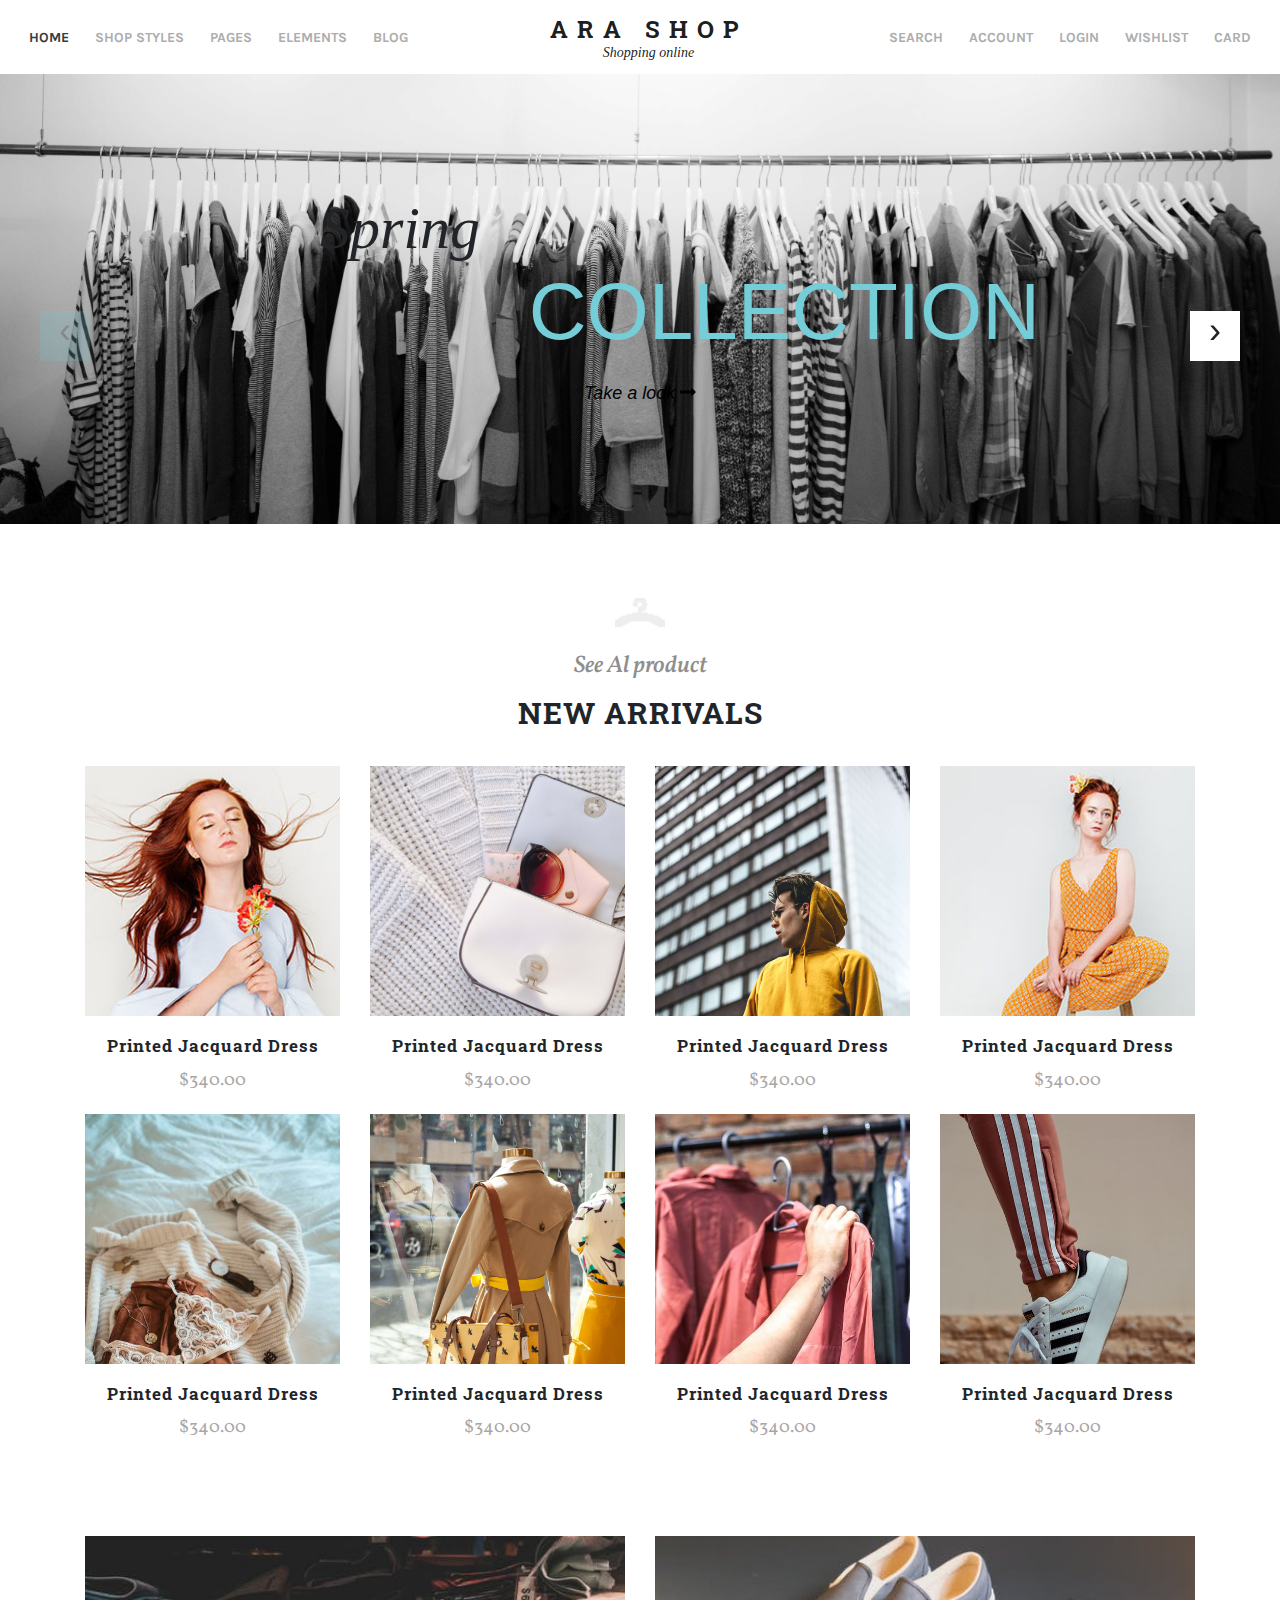
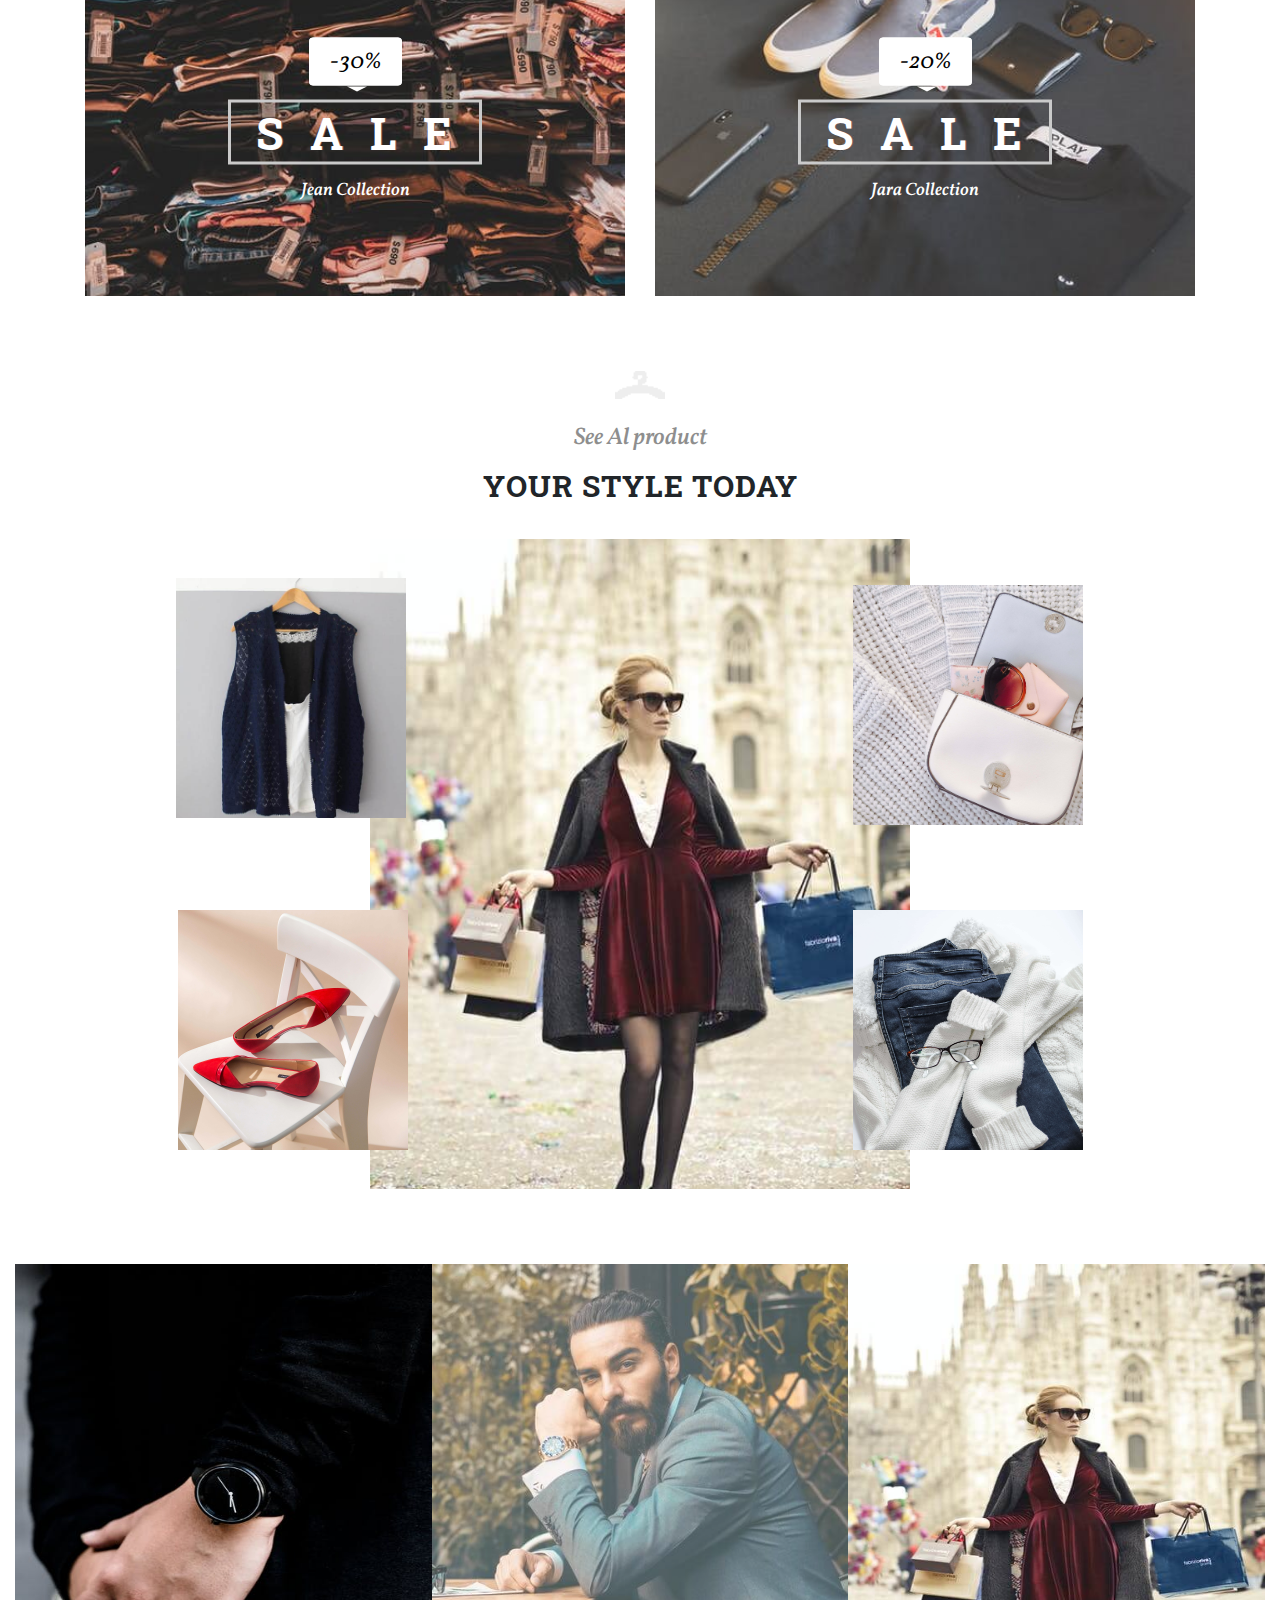
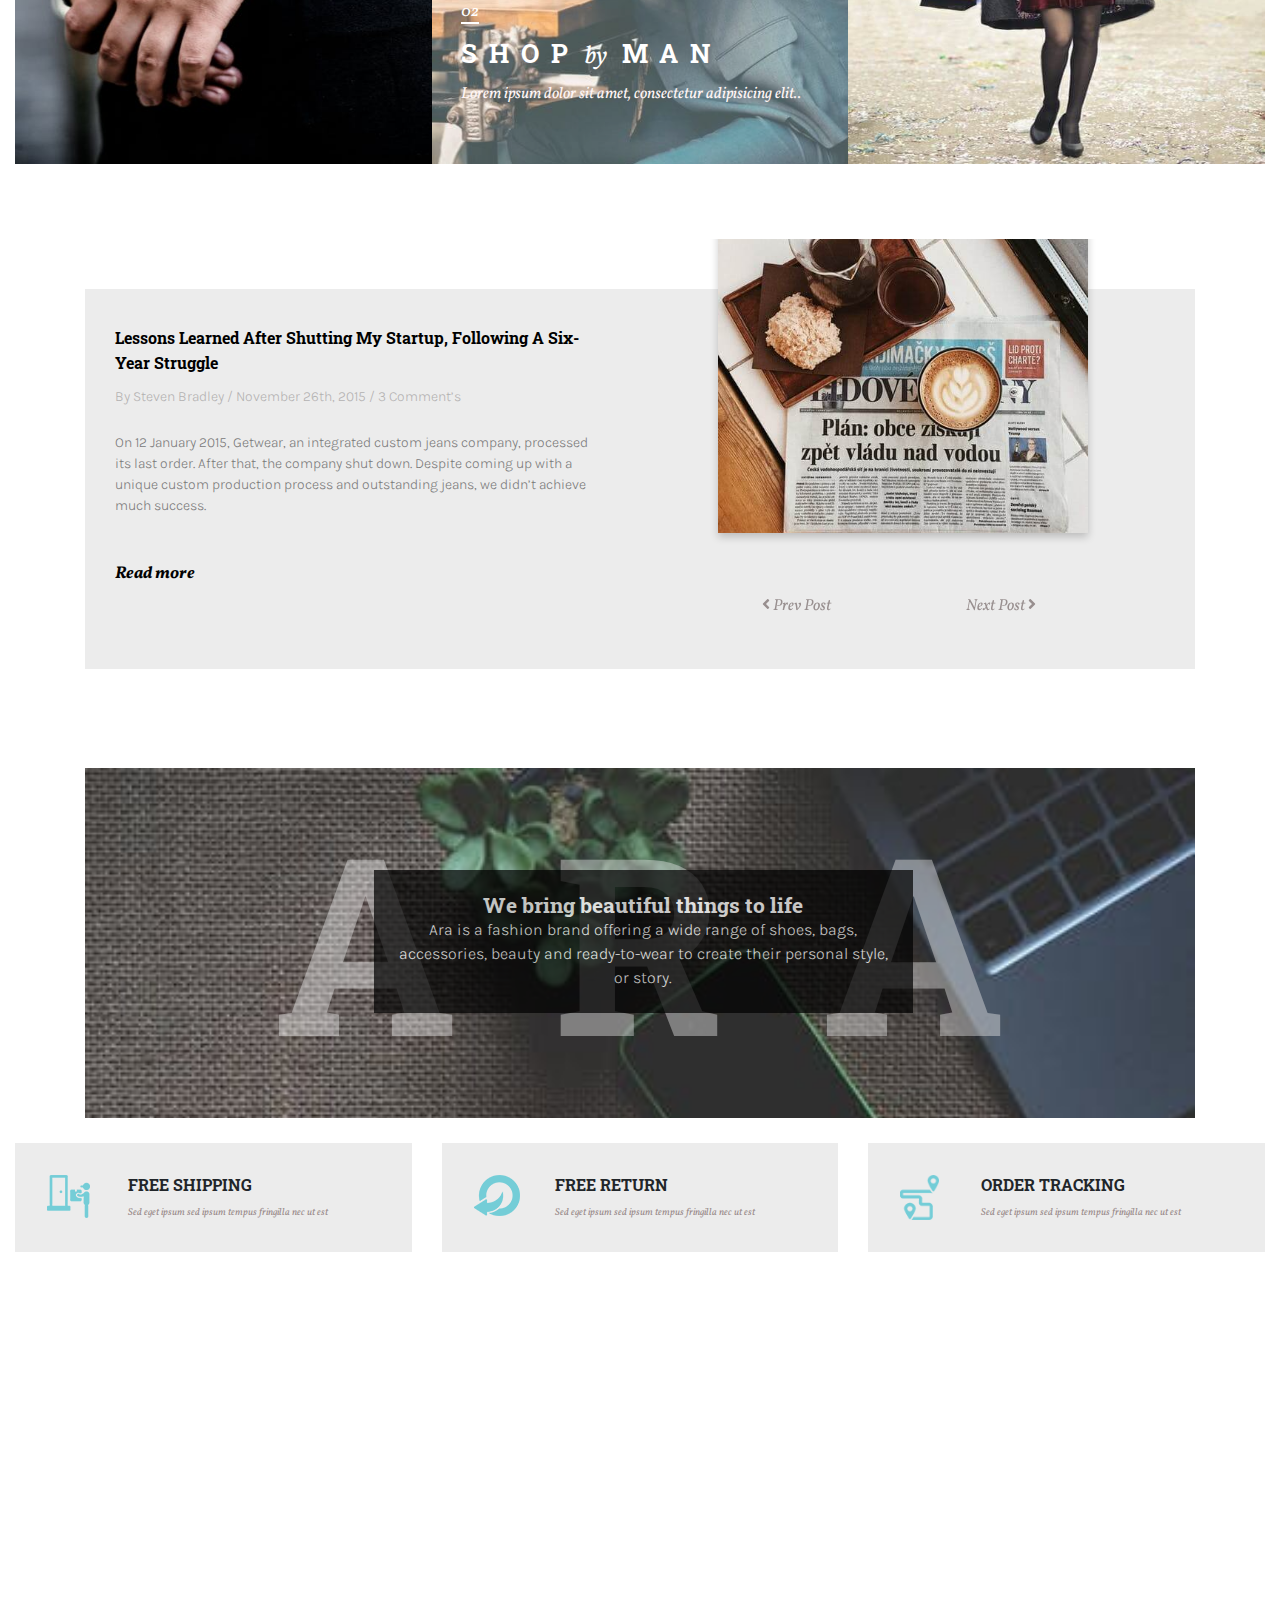
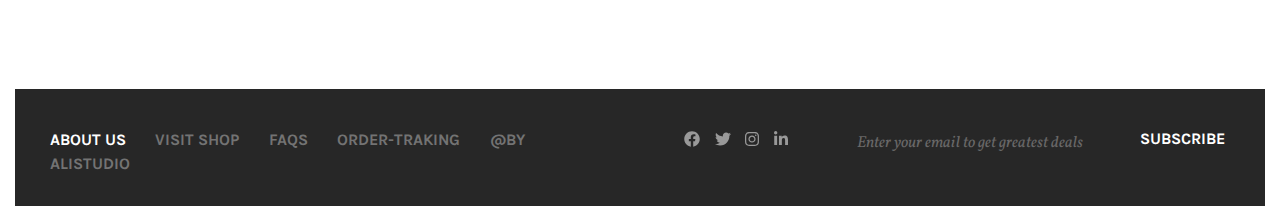
==== index.html @ 60573f24 "initial-commit" ====
<!DOCTYPE html>
<html>
<head lang="en">
	<title>ARA</title>
	<meta charset="utf-8">
    <meta http-equiv="X-UA-Compatible" content="IE=edge">
    <meta name="viewport" content="width=device-width, initial-scale=1">
    <link rel="icon" href="assets/img/5a970546021a2_thumb900.jpg" sizes="150x150" />
    <link rel="stylesheet" type="text/css" href="assets/bootstrap/css/bootstrap.min.css">
    <link rel="stylesheet" type="text/css" href="assets/fontawesome/css/all.css">
    <link rel="stylesheet" type="text/css" href="assets/owl-carosel/css/owl.carousel.min.css">
    <link rel="stylesheet" type="text/css" href="assets/css/style.css">
</head>
<body>

<div class="wrapper">
	
	<!-- Start Header Part -->
	<header class="header-section clear">
	 	
 	    <nav class="navbar navbar-expand-md navbar-light  main-nav">

		<!--  Show this only on mobile to medium screens  -->
		    <a class="navbar-brand  d-lg-none logo" href="#">
		    	<span class="logo-text">ARA SHOP</span>
				<span class="slogan">Shopping online</span>
		    </a>

		  	<button class="navbar-toggler" type="button" data-toggle="collapse" data-target="#navbarToggle" aria-controls="navbarToggle" aria-expanded="false" aria-label="Toggle navigation">
		    <span class="navbar-toggler-icon"></span>
		 	</button>

		<!--  Use flexbox utility classes to change how the child elements are justified  -->
		  	<div class="collapse navbar-collapse justify-content-between" id="navbarToggle">

			    <ul class="navbar-nav navigation">
			      <li class="nav-item nav-list">
			        <a class="nav-link active text-dark" href="index.html">Home</a>
			      </li>
			      <li class="nav-item  nav-list">
			        <a class="nav-link" href="shop-style.html">Shop Styles</a>
			        <!-- <div class="dropdown">
			        	<ul>
				        	<li><a href="">Shop Style 1</a></li>
				        	<li><a href="">Product Details</a></li>
				        </ul>
			        </div> -->
			      </li>
			      <li class="nav-item  nav-list">
			        <a class="nav-link" href="#">Pages</a>
			      </li>
			      <li class="nav-item  nav-list">
			        <a class="nav-link" href="#">elements</a>
			      </li>
			      <li class="nav-item  nav-list">
			        <a class="nav-link" href="#">Blog</a>
			      </li>
			    </ul>
		    
		    
			<!--   Show this only lg screens and up   -->
			    <a class="navbar-brand d-none d-lg-block logo" href="#">
			    	<span class="logo-text">ARA SHOP</span>
					<span class="slogan">Shopping online</span>
			    </a>
			    

			    <ul class="navbar-nav navigation">
			      <li class="nav-item nav-list">
			        <a class="nav-link" href="#">Search</a>
			      </li>
			      <li class="nav-item  nav-list">
			        <a class="nav-link" href="#">Account</a>
			      </li>
			      <li class="nav-item  nav-list">
			        <a class="nav-link" href="login.html">Login</a>
			      </li>
			      <li class="nav-item  nav-list">
			        <a class="nav-link" href="#">Wishlist</a>
			      </li>
			      <li class="nav-item  nav-list">
			        <a class="nav-link" href="#">Card</a>
			      </li>
			    </ul>
		  	</div>
		</nav> 
	</header>
	<!-- End Header Part -->

	<!-- Start Home Banner Slider Section -->
    <section class="ara_banner clear">
    	<div class="home-banner-inner owl-carousel">
    		<div class="banner-item banner-item-1">
	    		<div class="home-banner-content">
	    			<h1 class="home-banner-title">Spring</h1>
	    			<h4 class="home-banner-subtitle">Collection</h4>
	    			<a href="" class="home-banner-btn">Take a look <i class="fas fa-long-arrow-alt-right"></i></a> 
	    		</div>
    		</div>
    		<div class="banner-item banner-item-2 clear">
	    		<div class="home-banner-content">
	    			<h1 class="home-banner-title">Summer</h1>
	    			<h4 class="home-banner-subtitle">Collection</h4>
	    			<a href="" class="home-banner-btn">Take a look <i class="fas fa-long-arrow-alt-right"></i></a> 
	    		</div>
    		</div>
    		<div class="banner-item banner-item-3 clear">
	    		<div class="home-banner-content">
	    			<h1 class="home-banner-title">Winter</h1>
	    			<h4 class="home-banner-subtitle">Collection</h4>
	    			<a href="" class="home-banner-btn">Take a look <i class="fas fa-long-arrow-alt-right"></i></a> 
	    		</div>
    		</div>
    	</div>
    </section>
    

	<!-- Start New Arrivels Part -->
    <section class="new-arrivals-section bg-white">
    	<div class="arrivels-site">
    		<div class="container">
	    		<div class="row text-center">
		    		<div class="col-md-12 col-sm-12">
						<img src="assets/img/Decoration1.png" class="caption-img">
						<h1 class="caption-title">See Al product</h1>
						<h4 class="caption-sub-title">New Arrivals</h4>
				    </div>
	    	    </div>

		    	<!--Start All New Arrivals -->
		    	<div class="all-new-arrivals">
		    		
	    			<div class="row">
	    				
	    				<!-- Start Single Product -->
	    		    	<div class="col-md-3">
	    					<div class="product-item">
								<div class="product-img-box">
									<img src="assets/img/img-2.jpg" alt="" class="img-fluid">
									<div class="product-hover-info">
										<ul>
											<li>
												<a href=""><i class="fa fa-shopping-cart"></i><span>Add To Cart</span> </a>
											</li>
											<li>
												<a href=""><i class="fas fa-search"></i></a>
											</li>
											<li>
												<a href=""><i class="far fa-heart"></i></a>
											</li>
										</ul>
									</div>
								</div> 
								<div class="product-inner text-center">
									<h4>Printed Jacquard Dress</h4>
									<p>$340.00</p>
								</div>
	    					</div>
	    				</div>
	                    
	                    <!-- Start Single Product -->
	    				<div class="col-md-3">
	    					<div class="product-item">
								<div class="product-img-box">
									<img src="assets/img/img-3.jpg" alt="" class="img-fluid">
									<div class="product-hover-info">
										<ul>
											<li>
												<a href=""><i class="fa fa-shopping-cart"></i><span>Add To Cart</span> </a>
											</li>
											<li>
												<a href=""><i class="fas fa-search"></i></a>
											</li>
											<li>
												<a href=""><i class="far fa-heart"></i></a>
											</li>
										</ul>
									</div>
								</div>
								
								<div class="product-inner text-center">
									<h4>Printed Jacquard Dress</h4>
									<p>$340.00</p>
								</div>
	    					</div>
	    				</div>
	                     
	                    <!-- Start Single Product -->
	    				<div class="col-md-3">
	    					<div class="product-item">
								<div class="product-img-box">
									<img src="assets/img/img-17.jpg" alt="" class="img-fluid">
									<div class="product-hover-info">
										<ul>
											<li>
												<a href=""><i class="fa fa-shopping-cart"></i><span>Add To Cart</span> </a>
											</li>
											<li>
												<a href=""><i class="fas fa-search"></i></a>
											</li>
											<li>
												<a href=""><i class="far fa-heart"></i></a>
											</li>
										</ul>
									</div>
								</div>
								<div class="product-inner text-center">
									<h4>Printed Jacquard Dress</h4>
									<p>$340.00</p>
								</div>
	    					</div>
	    				</div>
	                    
	                    <!-- Start Single Product -->
	    				<div class="col-md-3">
	    					<div class="product-item">
								<div class="product-img-box">
									<img src="assets/img/img-4.jpg" alt="" class="img-fluid">
									<div class="product-hover-info">
										<ul>
											<li>
												<a href=""><i class="fa fa-shopping-cart"></i><span>Add To Cart</span> </a>
											</li>
											<li>
												<a href=""><i class="fas fa-search"></i></a>
											</li>
											<li>
												<a href=""><i class="far fa-heart"></i></a>
											</li>
										</ul>
									</div>
								</div>
								 
								<div class="product-inner text-center">
									<h4>Printed Jacquard Dress</h4>
									<p>$340.00</p>
								</div>
	    					</div>
	    				</div>

	    				<!-- Start Single Product -->
	    				<div class="col-md-3">
	    					<div class="product-item">
								<div class="product-img-box">
									<img src="assets/img/img-18.jpg" alt="" class="img-fluid">
									<div class="product-hover-info">
										<ul>
											<li>
												<a href=""><i class="fa fa-shopping-cart"></i><span>Add To Cart</span> </a>
											</li>
											<li>
												<a href=""><i class="fas fa-search"></i></a>
											</li>
											<li>
												<a href=""><i class="far fa-heart"></i></a>
											</li>
										</ul>
									</div>
								</div>
								 
								<div class="product-inner text-center">
									<h4>Printed Jacquard Dress</h4>
									<p>$340.00</p>
								</div>
	    					</div>
	    				</div>

	    				<!-- Start Single Product -->
	    				<div class="col-md-3">
	    					<div class="product-item">
								<div class="product-img-box">
									<img src="assets/img/img-19.jpg" alt="" class="img-fluid">
									<div class="product-hover-info">
										<ul>
											<li>
												<a href=""><i class="fa fa-shopping-cart"></i><span>Add To Cart</span> </a>
											</li>
											<li>
												<a href=""><i class="fas fa-search"></i></a>
											</li>
											<li>
												<a href=""><i class="far fa-heart"></i></a>
											</li>
										</ul>
									</div>
								</div>
								<div class="product-inner text-center">
									<h4>Printed Jacquard Dress</h4>
									<p>$340.00</p>
								</div>
	    					</div>
	    				</div>		
						<!-- Start Single Product -->
	    				<div class="col-md-3">
	    					<div class="product-item">
								<div class="product-img-box">
									<img src="assets/img/img-20.jpg" alt="" class="img-fluid">
									<div class="product-hover-info">
										<ul>
											<li>
												<a href=""><i class="fa fa-shopping-cart"></i><span>Add To Cart</span> </a>
											</li>
											<li>
												<a href=""><i class="fas fa-search"></i></a>
											</li>
											<li>
												<a href=""><i class="far fa-heart"></i></a>
											</li>
										</ul>
									</div>
								</div>
								 
								<div class="product-inner text-center">
									<h4>Printed Jacquard Dress</h4>
									<p>$340.00</p>
								</div>
	    					</div>
	    				</div>	
						<!-- Start Single Product -->
	    				<div class="col-md-3">
	    					<div class="product-item">
								<div class="product-img-box">
									<img src="assets/img/img-22.jpg" alt="" class="img-fluid">
									<div class="product-hover-info">
										<ul>
											<li>
												<a href=""><i class="fa fa-shopping-cart"></i><span>Add To Cart</span> </a>
											</li>
											<li>
												<a href=""><i class="fas fa-search"></i></a>
											</li>
											<li>
												<a href=""><i class="far fa-heart"></i></a>
											</li>
										</ul>
									</div>
								</div>
								 
								<div class="product-inner text-center">
									<h4>Printed Jacquard Dress</h4>
									<p>$340.00</p>
								</div>
	    					</div>
	    				</div>
	    			</div>
		    	</div>
		    	<!--End All New Arrivals -->
    	    </div>
    	</div>
    </section>
    <!-- End New Arrivels Part -->

	<!-- Start Sale Banner Part -->
     <section class="sale-banner-section">
        <div class="container">
        	<div class="row">
	     		<div class="col-md-6">
	                <div class="sale-banner">
	                	<img src="assets/img/img-23.jpg" alt="" class="sale-banner-img">
                		<div class="sale-banner-content">
                			<p class="sale-box-dt">
                				<span>-30%</span>
                			</p>
                			<a href="" class="sale-banner-link">sale</a>
                			<h4>Jean Collection</h4>
                		</div>
	                </div>
	     		</div>
	     		<div class="col-md-6">
	     			<div class="sale-banner">
	     				<img src="assets/img/img-24.jpg" alt="" class="sale-banner-img">
                		<div class="sale-banner-content">
                			<p class="sale-box-dt">
                				<span>-20%</span>
                			</p>
                			<a href="" class="sale-banner-link">sale</a>
                			<h4>Jara Collection</h4>
                		</div>
	                </div>
	     		</div>
 	        </div>
        </div>
    </section>
    <!-- End Sale Banner Part -->

	<!-- Start Your Style Today Part -->
     <section class="your-style-today-section">
     	<div class="your-style-today-site">
     		<div class="container">

     			<!-- Your Style Today Caption -->
     			<div class="row text-center">
		    		<div class="col-md-12 col-sm-12">
						<img src="assets/img/Decoration1.png" class="caption-img">
						<h1 class="caption-title">See Al product</h1>
						<h4 class="caption-sub-title">Your Style Today</h4>
				    </div>
	    	    </div>

	    	    <!-- Srtart Your Style Today Show Product -->
	    	    <div class="your-style-today-product-site">
	    	    	<div class="row">
	    	    		<div class="col-md-6 m-0 m-auto">
	    	    			<div class="main-content-img">
	    	    				<div class="sub-img">
	    	    					<div class="sub-img-content">
	    	    						<div class="sub-img-hover-info">
	    	    							<a href="#" class="sub-img-title">Printed Jacquard Dress</a>
											<p>$340.00</p>
	    	    							<ul>
	    	    								<li>
	    	    									<a href=""><i class="fa fa-shopping-cart"></i></a>
	    	    								</li>
	    	    								<li>
	    	    									<a href=""><i class="fas fa-search"></i></a>
	    	    								</li>
	    	    							</ul>
	    	    						</div>
	    	    					</div>
	    	    				</div>
	    	    				<div class="sub-img">
	    	    					<div class="sub-img-content">
	    	    						<div class="sub-img-hover-info">
	    	    							<a href="#" class="sub-img-title">Printed Jacquard Dress</a>
											<p>$340.00</p>
	    	    							<ul>
	    	    								<li>
	    	    									<a href=""><i class="fa fa-shopping-cart"></i></a>
	    	    								</li>
	    	    								<li>
	    	    									<a href=""><i class="fas fa-search"></i></a>
	    	    								</li>
	    	    							</ul>
	    	    						</div>
	    	    					</div>
	    	    				</div>
	    	    				<div class="sub-img">
	    	    					<div class="sub-img-content">
	    	    						<div class="sub-img-hover-info">
	    	    							<a href="#" class="sub-img-title">Printed Jacquard Dress</a>
											<p>$340.00</p>
	    	    							<ul>
	    	    								<li>
	    	    									<a href=""><i class="fa fa-shopping-cart"></i></a>
	    	    								</li>
	    	    								<li>
	    	    									<a href=""><i class="fas fa-search"></i></a>
	    	    								</li>
	    	    							</ul>
	    	    						</div>
	    	    					</div>
	    	    				</div>
	    	    				<div class="sub-img">
	    	    					<div class="sub-img-content">
	    	    						<div class="sub-img-hover-info">
	    	    							<a href="#" class="sub-img-title">Printed Jacquard Dress</a>
											<p>$340.00</p>
	    	    							<ul>
	    	    								<li>
	    	    									<a href=""><i class="fa fa-shopping-cart"></i></a>
	    	    								</li>
	    	    								<li>
	    	    									<a href=""><i class="fas fa-search"></i></a>
	    	    								</li>
	    	    							</ul>
	    	    						</div>
	    	    					</div>
	    	    				</div>
	    	    			</div>
	    	    			
	    	    		</div>
	    	    	</div>
	    	    </div>
     		</div>
     	</div>
     </section>
    <!-- End Your Style Today Part -->

    <!-- Start Shop By Banner Part -->
     <div class="shop-by-banner-section">
     	<div class="shop-by-banner-content">
     		<div class="row no-gutter">
 				<div class="col-md-4">
 					<div class="shop-by-banner-item text-center">
 						<img src="assets/img/img-30.jpg" alt="">
 					</div>
 				</div>
 				<div class="col-md-4">
 					<div class="shop-by-banner-item sale-by-banner-item-2">
 						<div class="banner-item-2-inner">
 							<h6>02</h6>
 							<h2>Shop<span>by</span>Man</h2>

 							<p class="item-description">Lorem ipsum dolor sit amet, consectetur adipisicing elit..</p>
 						</div>
 					</div>
 				</div>
 				<div class="col-md-4">
 					<div class="shop-by-banner-item text-center">
 						<img src="assets/img/img-25.jpg" alt="">
 					</div>
 				</div>
 			</div>
 		</div>
     </div>
    <!-- End Shop By Banner Part -->

    <!-- Start Our Blog Part -->
     <section class="home-blog-section">
     	<div class="home-blog-content">
     		<div class="container">
     			<div class="home-blog-slides owl-carousel">
     				<div class="home-blog-slide">
     					<div class="main-blog-content">
				     	    <div class="row">
				     	    	<div class="col-md-6">
				     	    		<div class="main-blog-content-text">
						     	    	<a href="" class="main-blog-content-title">
						     	    		Lessons Learned After Shutting My Startup, Following A Six-Year Struggle
						     	    	</a>
						     	    	<p class="main-blog-content-subtitle">By Steven Bradley / November 26th, 2015 / 3 Comment’s</p>
						     	    	<p class="blog-content-description">On 12 January 2015, Getwear, an integrated custom jeans company, processed its last order. After that, the company shut down. Despite coming up with a unique custom production process and outstanding jeans, we didn’t achieve much success. </p>
						     	    	<a href="" class="read-more">Read more</a>
						     	    </div>
				     	    	</div>
				     	    </div>
				        </div>
				        <div class="blog-img-inner">
				        	<div class="blog-img"></div>
					        <div class="preview-icon"> </div>
						</div>
     				</div>
     				<div class="home-blog-slide">
     					<div class="main-blog-content">
				     	    <div class="row">
				     	    	<div class="col-md-6">
				     	    		<div class="main-blog-content-text">
						     	    	<a href="" class="main-blog-content-title">
						     	    		Lessons Learned After Shutting My Startup, Following A Six-Year Struggle
						     	    	</a>
						     	    	<p class="main-blog-content-subtitle">By Steven Bradley / November 26th, 2015 / 3 Comment’s</p>
						     	    	<p class="blog-content-description">On 12 January 2015, Getwear, an integrated custom jeans company, processed its last order. After that, the company shut down. Despite coming up with a unique custom production process and outstanding jeans, we didn’t achieve much success. </p>
						     	    	<a href="" class="read-more">Read more</a>
						     	    </div>
				     	    	</div>
				     	    </div>
				        </div>
				        <div class="blog-img-inner">
				        	<div class="blog-img "></div>
					        <div class="preview-icon">
					            <!-- <span><i class="fa fa-angle-left"></i>&nbsp;Pre Post</span>
					            <span>Next Post &nbsp;<i class="fa fa-angle-right"></i></span> -->
						    </div>
						</div>
     				</div> 
     			</div>
     		</div>
     	</div>
     </section>
    <!-- End Our Blog Part -->

    <!-- Start Our Story Part -->
     <section class="our-story-section">
     	 <div class="home-story-content">
     	 	<div class="container">
     	 		<div class="home-story-content-img">
     	 			<div class="hone-story-content-text">Ara</div>
     	 			<div class="home-content-story-info">
     	 				<h1>We bring beautiful things to life</h1>
     	 				<p>Ara is a fashion brand offering  a wide range of shoes, bags, accessories, beauty and ready-to-wear to create their personal style, or story.</p>
     	 			</div>
     	 		</div>
     	 	</div>
     	 </div>
     </section>
    <!-- End Our Story Part -->

    <!-- Start Footer Part -->
     <footer id="footer">
     	
 		<div class="free-service-content">
 			<div class="row">
				<div class="col-md-4">
					<div class="serivices clearfix">
						<img src="assets/img/door.jpg.png" alt="" class="float-left">
					    <div class="service-text">
					    	<h3 class="free-service-title">Free Shipping</h3>
					    	<p>Sed eget ipsum sed ipsum tempus fringilla nec ut est</p>
					    </div>
					</div>
				</div>
				<div class="col-md-4">
					<div class="serivices clearfix">
						<img src="assets/img/left-arrow.png" alt="" class="float-left">
                    <div class="service-text">
                    	<h3 class="free-service-title">Free Return</h3>
					    <p>Sed eget ipsum sed ipsum tempus fringilla nec ut est</p>
                    </div>
					</div>
				</div>
				<div class="col-md-4">
					<div class="serivices clearfix">
						<img src="assets/img/map4.png" alt="" class="float-left" style="height: 45px">
	                    <div class="service-text">
	                    	<h3 class="free-service-title">Order Tracking</h3>
						    <p>Sed eget ipsum sed ipsum tempus fringilla nec ut est</p>
	                    </div>
					</div>
				</div>
				</div>
		</div>
     	<div class="google-map p-t-20">
     		
 			<iframe src="https://www.google.com/maps/embed?pb=!1m18!1m12!1m3!1d228.04460844951433!2d90.39973190863155!3d23.86429691458179!2m3!1f0!2f0!3f0!3m2!1i1024!2i768!4f13.1!3m3!1m2!1s0x3755c42427eeea0b%3A0xa3b18866485ea593!2sRajlakshmi%20Bus%20Stop!5e0!3m2!1sen!2sbd!4v1575712912106!5m2!1sen!2sbd" width="100%" height="400" frameborder="0" style="border:0;" allowfullscreen=""></iframe>
     		
     	</div>

     	<div class="footer-bottom">
     	    <div class="footer-bottom-menu">
 				<div class="row">
     				<div class="col-md-6">
		     			<div class="footer-nav">
		     				<ul>
		     					<li><a href="" class="active">About Us</a></li>
		     					<li><a href="">Visit Shop</a></li>
		     					<li><a href="">Faqs</a></li>
		     					<li><a href="">order-Traking</a></li>
		     					<li><a href="">@By Alistudio</a></li>
		     				</ul>
		     			</div>
     		        </div> 
     		        <div class="col-md-2"> 
 		        		<div class="footer-icon">
 		        			<a href=""><i class="fab fa-facebook"></i></a>
 		        			<a href=""><i class="fab fa-twitter"></i></a>
 		        			<a href=""><i class="fab fa-instagram"></i></a>
 		        			<a href=""><i class="fab fa-linkedin-in"></i></a>
 		        	    </div>
 		        	</div>
 		        	<div class="col-md-4">
 		        		<div class="footer-contact">
 		        			<!-- Form -->
					        <form class="subscribe-form">
					          <input class="form-control form-control-sm" type="text" placeholder="Enter your email to get greatest deals"
					            aria-label="Search">
					          <button type="submit" class="btn subscribe-btn">Subscribe</button>
					        </form>
					        <!-- Form -->
 		        	    </div>
 		        	</div>  
 			    </div>
     	    </div>
     	</div>
     	
     </footer>
     <!-- End Footer Part -->

</div>

<script src="https://code.jquery.com/jquery-3.4.1.min.js"></script>
<script src="assets/bootstrap/js/bootstrap.min.js"></script>
<script src="assets/fontawesome/js/all.js"></script>
<script src="assets/owl-carosel/js/owl.carousel.min.js"></script>
<script src="assets/js/main.js"></script>

<script type="text/javascript">

	$('.home-banner-inner').owlCarousel({
	    items:1,
	    loop:false,
	    margin:10,
	    nav:true,
	    autoplay:true,
	    autoplayTimeout:2000,
	    autoplayHoverPause:true
	});
	$('.play').on('click',function(){
	    owl.trigger('play.owl.autoplay',[4000])
	})
	$('.stop').on('click',function(){
	    owl.trigger('stop.owl.autoplay')
	})



	$('.home-blog-slides').owlCarousel({
	    items:1,
	    loop:true,
	    margin:10,
	    nav:true,
	    autoplay:true,
	    autoplayTimeout:2000,
	    autoplayHoverPause:true,
	    navText : ['<span><i class="fa fa-angle-left"></i> Prev Post</span>','<span>Next Post <i class="fa fa-angle-right"></i></span>']
	});
	$('.play').on('click',function(){
	    owl.trigger('play.owl.autoplay',[4000])
	})
	$('.stop').on('click',function(){
	    owl.trigger('stop.owl.autoplay')
	})

</script>

</body>
</html>
---- assets/css/style.css ----
@import url('https://fonts.googleapis.com/css?family=Karla:400,700|Roboto+Slab:400,700|Vollkorn:400,400i,600i&display=swap');

body{
	overflow-x: hidden;
	background-color: #fff;
	box-sizing: border-box;
}

h1,h2,h3,h4,h5,h6{
	padding: 0;
	margin:0;
}
p,span,ul,li,a{
	padding: 0;
	margin:0;
}
ul{
    list-style: none;
}

input.form-control:focus, 
input[type=text]:focus, 
[contenteditable].form-control:focus {
  box-shadow: inset 0 0px 0 ;
}

/*Navigation Css*/

.main-nav .logo{
    line-height: normal;
    margin: 0;
}
.main-nav .logo-text{
	font-family: Roboto Slab;
    font-weight: 700;
    letter-spacing: 9px;
    display: block;
    font-size: 24px;
}
.main-nav .logo .slogan {
    display: block;
    font-size: 14px;
    text-align: center;
    font-family: volcom;
    font-style: italic;
}
.main-nav .nav-list
{
	padding: 10px 5px;
}
.main-nav .navigation .nav-list a{
	text-transform: uppercase;
	font-family: Karla!important;
	font-weight:bold;
	color: #adadad;
	font-size: 14px;
}

/*Home Banner Css*/

.home-banner-inner{
	width: 100%;
    display: block;
}
.banner-item{
	width: 100%;
    display: flex;
    align-items: center;
    text-align: center;
    background: #f6f6f6;
    height: 450px;
    transition: all .5s;
}
.banner-item-1{
	background: url(../img/hero-bg-1.jpg);
    background-repeat: no-repeat;
    background-size: cover;
    background-position: center bottom;
}
.banner-item-2{
	background: url(../img/hero-bg-2.jpg);
    background-repeat: no-repeat;
    background-size: cover;
    background-position: center;
}
.banner-item-3{
	background: url(../img/hero-bg-3.jpeg);
    background-repeat: no-repeat;
    background-size: cover;
    background-position: center center;
}
.home-banner-content{
	width: 100%;
    max-width: 800px;
    margin: 0 auto;
}
.home-banner-title{
	font-size: 60px;
    font-family: volkom;
    font-style: italic;
    text-align: left;
    margin: 0px;
    padding: 0px;
    padding-left: 10%;
}
.home-banner-subtitle{
	text-transform: uppercase;
    text-align: right;
    font-size: 80px;
    color: #74cdd7;
    margin: 0px;
    padding: 0px;
}
.home-banner-btn{
	text-align: center;
    font-size: 18px;
    color: #000000;
    display: block;
    margin-top: 20px;
    font-style: italic;
}
a.home-banner-btn svg {
    display: inline-block;

}
.home-banner-btn:hover {
    text-decoration: none;
    color: #58949a!important;
    font-weight: bold;
    transition: all .2s;
}
.home-banner-inner .owl-nav button.owl-prev, .home-banner-inner .owl-nav button.owl-next {
    position: absolute;
    top: 50%;
    left: 40px;
    height: 50px;
    width: 50px;
    background: #fff;
    z-index: 9;
    font-size: 36px;
    line-height: normal;
}
.home-banner-inner .owl-nav button.owl-next {
    right: 40px;
    left: unset;
}
.home-banner-inner .owl-nav button.owl-prev, .home-banner-inner .owl-nav button.owl-next:focus,
.home-banner-inner .owl-nav button.owl-prev, .home-banner-inner .owl-nav button.owl-next:hover {
     outline: none;
    background: #74cdd7;
    transition: all .5s;
    box-sizing: 0px 0px 0px;
}
   /*when your slider loop is false then it work*/
.home-banner-inner .owl-nav button.owl-prev.disabled, .home-banner-inner .owl-nav button.owl-next.disabled {
    pointer-events: none;
    opacity: 0.2;
}
.home-banner-inner .owl-nav button span {
    margin-top: -10px;
    display: block;
}




/*New Arrivels Css*/

.new-arrivals-section{
    background: transparent;
}
.arrivels-site{
	padding-top: 50px;
    padding-bottom: 25px;
}
.caption-img{
    width: 50px;
}
.caption-title{
    font-family: Vollkorn;
    font-style: italic;
    margin-top: 25px;
    font-size: 24px;
    color: #8e8e8e;
}
.caption-sub-title{
    font-weight: 700;
    margin-top: 15px;
    text-transform: uppercase;
    font-family: Roboto slab;
    font-size: 30px;
    letter-spacing: 1px
}
.all-new-arrivals {
    margin-top: 35px;
}
.product-item{
	width: 100%;
    display: block;
}
.product-item .product-img-box {
    width: 100%;
    height: 250px;
    /*background: url(../img/img-1.jpg);*/
    position: relative;
    overflow: hidden;
    cursor: pointer;
}
.product-item .product-hover-info{
	position: absolute;
    bottom: 0;
    left: 0;
}
.product-hover-info ul {
    display: block;
    width: 100%;
    text-align: center;
}

.product-hover-info ul li {
	display: block;
    margin: 15px;
    margin-left: -255px;
    width: 50px;
}
.product-item:hover .product-hover-info ul li{
	margin: 15px;
}
.product-hover-info ul li:first-child {
    transition: all 1s;
}
.product-hover-info ul li:nth-child(2) {
    transition: all 1.2s;
}
.product-hover-info ul li:last-child {
    transition: all 1.4s;
}
.product-hover-info ul li a {
    padding: 0 15px;
    display: block;
    background: #fff;
    line-height: 50px;
    height: 50px;
    text-align: center;
    font-size: 18px;
    color: #000;
    position: relative;
}
.product-hover-info ul li a span {
    position: absolute;
    display: block;
    left: 60px;
    width: 150px;
    top: 0;
    background: #fff;
    line-height: 50px;
    height: 50px;
    text-align: center;
    font-size: 18px;
    color: #000;
    font-weight: 600;
    font-family: karla;
}

.product-item .product-inner{
	width: 100%;
    padding: 20px 15px;
}
.product-item .product-inner h4{
	font-family: Roboto slab;
    font-size: 17px;
    font-weight: bold;
    letter-spacing: 1px;
}
.product-item:hover .product-inner{
    color: #2fa9b7;
    transition: all .3s;
}
.product-item .product-inner p{
	font-family: vollkorn;
    font-weight: 300;
    padding-top: 10px;
    font-size: 18px;
    color: #aba6a6;
}

.product-hover-info ul li a:hover {
    background: black;
    color: white;
    transition: all .5s;
}
.product-hover-info ul li a span:hover {
    background: black;
    color: white;
    transition: all .5s;
}
.product-hover-info ul li a:hover::before {
    content: "";
    border-left: 6px solid #000;
    border-bottom: 6px solid transparent;
    position: absolute;
    left: 100%;
    top: 21px;
    border-top: 6px solid transparent;
    transform: rotate(0deg);
    border-radius: 2px;
    margin-top: 0px;
}


/*Start Sale Banner Css*/

.sale-banner-section{
   background: transparent;
   padding-top: 50px;
   padding-bottom: 25px;
}

.sale-banner {
    position: relative;
    overflow: hidden;
    cursor: pointer;
}

img.sale-banner-img {
    max-width: 100%;
    width: 100%;
    transition: all .8s ease-in-out;
}

.sale-banner-content {
    text-align: center;
    position: absolute;
    top: 50%;
    left: 50%;
    transform: translate(-50%, -50%);
}

.sale-banner:hover img.sale-banner-img{
    transform: scale(1.1);
}

.sale-box-dt{
	line-height: 80px;
}

.sale-box-dt span{
    font-family: 'vollkorn';
    font-style: italic;
    font-size: 23px;
    border: 1px solid #fff;
    padding: 7px 20px;
    background: #fff;
    color: #000;
    border-radius: 4px;
}
a.sale-banner-link {
    text-decoration: none;
    color: #fff;
    font-size: 45px;
    font-family: roboto slab;
    text-transform: uppercase;
    font-weight: bold;
    border: 3px solid #cacaca;
    line-height: normal;
    padding: 0px 0px 0px 25px;
    text-align: center;
    letter-spacing: 27px;
    text-shadow: 1px 0px #805c5c;
}
.sale-banner-content h4{
	padding-top: 9px;
    font-family: vollkorn;
    font-style: italic;
    font-size: 18px;
    color: #ffffff;
    line-height: 40px;
}

.sale-box-dt span::after {
    position: absolute;
    content: "";
    border-left: 10px solid transparent;
    border-right: 10px solid transparent;
    border-top: 5px solid #fff;
    left: 50%;
    bottom: 63%;
    margin-left: -8px;
}



/*Start Your Style today Css*/

.your-style-today-section{
    background: transparent;
}
.your-style-today-site{
	padding-top: 50px;
    padding-bottom: 25px;
}
.your-style-today-site h4.caption-sub-title{
	font-family: roboto slab;
	font-weight: bold;
	text-transform: uppercase;
	font-size: 30px;
	margin-top: 15px;
	padding-bottom: 35px;
    letter-spacing: 1px;
}
.main-content-img{
	background: url(../img/img-25.jpg);
    background-repeat: no-repeat;
    background-position: center;
    background-size: cover;
    height: 650px;
    position: relative;
}
.sub-img {
    position: absolute; 
    width: 230px;
    text-align: center;
    cursor: pointer;
}
.sub-img-content{
    width: 100%;
    height: 240px;
    position: relative;
    overflow:hidden;
}
.sub-img:first-child{
    background: url(../img/img-21.jpg);
    background-repeat: no-repeat;
    background-position: right;
    background-size: cover;
    left: -36%;
    top: 6%;
}
.sub-img:nth-child(2) {
    background: url(../img/img-3.jpg);
    background-repeat: no-repeat;
    background-position: right;
    background-size: cover;
    right: -32%;
    top: 7%;
}
.sub-img:nth-child(3){
    background: url(../img/img-16.jpg);
    background-repeat: no-repeat;
    background-position: right;
    background-size: cover;
    bottom: 6%;
    right: 93%;
}
.sub-img:last-child{
    background: url(../img/img-10.jpg);
    background-repeat: no-repeat;
    background-position: right;
    background-size: cover;
	bottom: 6%;
    right: -32%;
}
.sub-img-hover-info{
    position: absolute;
    left: 0;
    bottom: 0;
    width: 100%;
}
.sub-img-hover-info a.sub-img-title{
	text-decoration: none;
	font-size: 16px;
    font-family: roboto slab;
    color: #ffffff;
    font-weight: bold;
    padding-bottom: 5px;
    letter-spacing: 1px;
    opacity: 0;
}
.sub-img-hover-info p{
	font-size: 14px;
    font-family: vollkorn;
    color: #ffffff;
    font-weight: 300;
    font-style: italic;
    opacity: 0;
}
.sub-img-hover-info ul {
    display: block;
    width: 100%;
    margin-top: 35px;
}
.sub-img-hover-info ul li {
    display: block;
    width: 50px;
    line-height: 50px;
    margin: 15px;
    background: white;
    margin-left: -230px;
}
.sub-img-hover-info ul li a {
    color: #000;
    padding: 0px 15px;
    font-size: 18px;
}
.sub-img-content:hover{ 
	transition: all .7s;
    background: rgba(76,76,76,1);
}
.sub-img-content:hover .sub-img-hover-info a.sub-img-title{ 
	transition: all 1s;
	color: #68c6e4;
	opacity: 100;
}
.sub-img-content:hover .sub-img-hover-info p{ 
	transition: all 1s;
	opacity: 100;
}
.sub-img-content:hover .sub-img-hover-info ul li{
	margin: 15px;
}
.sub-img-hover-info ul li:first-child {
    transition: all 0.8s;
}
.sub-img-hover-info ul li:last-child {
    transition: all 1.2s;
}


/*Shop By Banner Css*/
.row.no-gutter {
  margin-left: 0;
  margin-right: 0;
}
.row.no-gutter [class*='col-']:not(:first-child),
.row.no-gutter [class*='col-']:not(:last-child) {
  padding-right: 0;
  padding-left: 0;
}

.shop-by-banner-section {
    background: transparent;
    margin-left: 15px;
    margin-right: 15px;
}
.shop-by-banner-content{
	padding-top: 50px;
    padding-bottom: 25px;
}
.shop-by-banner-item{
	background: #ececec;
	display: block;
    width: 100%;
    height: 500px;
}
.shop-by-banner-item img{
    width: 100%;
    height: 100%;
}
.sale-by-banner-item-2{
	background: url(../img/img-29.jpg);
    background-repeat: no-repeat;
    background-position: center;
    background-size: cover;
	position: relative;
    opacity: 0.7;
}
.banner-item-2-inner {
    position: absolute;
    top: 67%;
    left: 7%;
}
.banner-item-2-inner h6{
	color: #fff;
    font-family: vollkorn;
    font-style: italic;
    border-bottom: 2px solid;
    display: inline-block;
}
.banner-item-2-inner h2{
	padding-top: 14px;
    color: #ffffff;
    font-family: roboto slab;
    font-weight: bold;
    text-transform: uppercase;
    letter-spacing: 12px;
    font-size: 26px;
}
.banner-item-2-inner span{
    text-transform: none;
    letter-spacing: 0px;
    font-family: vollkorn;
    font-style: italic;
    font-weight: 300;
    font-size: 25px;
    padding-right: 15px;
    padding-left: 5px;
}
.item-description{
	padding-top: 10px;
    font-family: vollkorn;
    font-style: italic;
    color: #fff2f2;
}

/*Home Story Css*/

.home-story-content {
    padding-top: 50px;
    padding-bottom: 25px;
}
.home-story-content-img {
    background: url(../img/img-35.jpg);
    background-repeat: no-repeat;
    background-position: center top;
    background-size: cover;
    height: 350px;
    position: relative;
}
.hone-story-content-text {
    position: absolute;
    text-align: center;
    font-family: roboto slab;
    font-weight: bold;
    font-size: 248px;
    text-transform: uppercase;
    letter-spacing: 97px;
    color: #f1f1f169;
    left: 17%;
    top: -4%;
}
.home-content-story-info {
    position: absolute;
    top: 29%;
    left: 26%;
    background: #000;
    opacity: 0.7;
    padding: 23px;
    text-align: center;
    width: 539px;
}
.home-content-story-info h1{
	font-family: roboto slab;
    font-size: 21px;
    color: #fff;
    font-weight: bold;
}
.home-content-story-info p{
	font-family: karla;
    font-weight: 300;
    color: #fff;
    font-size: 16px;

}


/*Home Blog Css*/

.home-blog-section{
	background: transparent;
}
.home-blog-content{
    padding-top: 50px;
    padding-bottom: 25px;
}
.main-blog-content{
    background: #ececec;
    height: 380px;
}
.home-blog-slide{
	margin-top: 50px;
}
/*.owl-nav{
	position: absolute;
    left: 57%;
    top: 78%;
}
*/.main-blog-content-text {
    width: 100%;
    padding: 37px 25px 80px 30px;;
}
.main-blog-content img{
    width: 500px;
}
a.main-blog-content-title {
    text-decoration: none;
    color: #000;
    font-family: roboto slab;
    font-weight: bold;
    font-size: 16px;
}
p.main-blog-content-subtitle {
    padding-top: 10px;
    font-family: karla;
    font-weight: 300;
    font-size: 14px;
    color: #b3b1b1;
}
p.blog-content-description {
    padding-top: 25px;
    padding-bottom: 45px;
    font-size: 14px;
    font-family: karla;
    font-weight: 300;
    color: #797979;
}
a.read-more {
    text-decoration: none;
    color: #020202;
    font-size: 17px;
    font-family: vollkorn;
    font-style: italic;
    font-weight: bold;
}
a.read-more:hover{
    transition: all .3s;
    color: #68c6e4;
}
.blog-img-inner{
    position: absolute;
    left: 57%;
    top: -13%;
}
.blog-img{
	width: 370px;
    background: url(../img/img-32.jpg);
    background-repeat: no-repeat;
    background-position: center right;
    background-size: cover;
    height: 350px;
    box-shadow: 0 4px 8px 0 rgba(0, 0, 0, 0.2);
}
.preview-icon {
    display: inline-block;
    margin-top: 40px;
}
.preview-icon .next-icon{
	padding-left: 212px;
}
.home-blog-slides .owl-nav{
	position: absolute;
    left: 61%;
    top: 78%;
}
.home-blog-slides .owl-nav button.owl-next, .home-blog-slides .owl-nav button.owl-prev{
    background: 0 0;
    color: inherit;
    border: none;
    padding: 0!important;
    font: inherit;
    font-family: vollkorn;
    font-style: italic;
    color: #988f8f;
    font-size: 16px;
    outline: 0;
}
.home-blog-slides .owl-nav button.owl-next, .home-blog-slides .owl-nav button.owl-prev{
	margin-right: 135px;
}



/*Footeer Css*/

.footer-container {
    padding-top: 50px;
    /*padding-bottom: 25px;*/
}
.free-service-content{
	margin-left: 15px;
	margin-right: 15px;
}
.serivices.clearfix {
    background: #ececec;
    padding: 32px;
}
.service-text{
	padding-left: 81px;
}
.free-service-title{
	font-family: roboto slab;
    font-weight: bold;
    text-transform: uppercase;
    font-size: 16px;
}
.service-text p {
    font-family: vollkorn;
    font-style: italic;
    font-size: 10px;
    padding-top: 11px;
    color: #988a8a;
}
.google-map{
	padding-top: 15px;
	margin-left: 15px;
	margin-right: 15px;
}

.footer-bottom {
    padding-top: 15px;
    margin-left: 15px;
	margin-right: 15px;
}
.footer-bottom-menu {
    background: #272727;
    padding: 30px 35px;
}
.footer-nav{
	padding-top: 9px;
}
.footer-nav ul{
	display: block;
	width: 100%;
}
.footer-nav ul li{
	display: inline;
}
.footer-nav ul li a {
	text-decoration: none;
    color: #737373;
    text-transform: uppercase;
    font-family: karla;
    font-weight: bold;
    font-size: 16px;
    margin-right: 25px;
}
.footer-nav a:hover{
	color: #74cdd7;
}
.footer-nav ul li a.active{
	color: #fff;
}
.footer-icon{
	text-align: center;
	padding-top: 9px;
}
.footer-icon svg{
    margin-right: 10px;
    color: #999999;
}
.footer-icon svg:hover{
    color: #74cdd7;
    transition: all .3s;
}
form.subscribe-form {
    display: block;
    border-bottom: 2px solid #999999;
    position: relative;
    height: 42px;
}

form.subscribe-form input, form.subscribe-form input:focus {
    display: inline-block;
    color: #fff;
    background: #272727;
    border: 0;
    border-radius: 0;
    height: 40px;
    outline: 0;
    line-height: 40px;
    padding: 0;
    padding-right: 80px;
}
form.subscribe-form input, form.subscribe-form input:focus .form-control{
    outline: none;
}
form.subscribe-form input::placeholder {
  color: #696868;
  font-family: vollkorn;
  font-style: italic;
  font-size: 16px;
}
button.btn.subscribe-btn {
    position: absolute;
    right: 0;
    top: 0;
    height: 40px;
    background: #272727;
    border-radius: 0;
    color: #fff;
    padding: 0 5px;
    text-transform: uppercase;
    font-family: karla;
    font-weight: bold;
} 
 


/*=================Shop Style Pse Css=================*/

.ara_banner_wrap {
    background: #949494;
    position: relative;
    top: 0;
    left: 0;
    height: 450px;
    width: 100%;
}
.ara_banner_inner {
	background: url(../img/Rsnbc2.jpg) #949494;
    background-attachment: fixed;
    background-size: cover;
    background-repeat: no-repeat;
    top: 0;
    left: 0;
    display: table;
    height: 100%;
    width: 100%;
}
.ara_banner_caption {
	text-align: center;
    position: absolute;
    top: 40%;
    width: 100%;
    z-index: 1;
}
.ara-breadcrumb ul li{
	display: inline;
	/*padding: 15px;*/
}
.ara-breadcrumb ul:last-child{
	font-family: karla;
    font-weight: 300;
    font-size: 16px;
    color: black;
    text-decoration: none;
}
.ara-breadcrumb ul li+li:before {
    content: "/";
    padding: 13px;
    color: #cdc8c8;
}
.ara-breadcrumb ul li a {
    font-family: karla;
    font-weight: 300;
    font-size: 18px;
    color: #b1abab;
    text-shadow: 1px 0px lightblue;
    text-decoration: none;
}
h1.breadcrumb-title{
    font-family: roboto slab;
    font-weight: bold;
    color: #ffffff;
    text-transform: uppercase;
    padding-top: 20px;
    font-size: 36px;
    letter-spacing: 10px;
}

/*=======Product Search and Filtaring Css*/

.product-filter-menu {
    padding-top: 8px;
}
.product-filter-menu ul{
	display: block;
    width: 100%;
}
.product-filter-menu ul li{
	display: inline;
    padding-right: 31px;
}
/*.product-filter-menu ul li+li:before {
    content: ;
}*/
.product-filter-menu ul li a{
	text-decoration: none;
	margin-right: ;
    color: #999999;
    font-family: karla;
    font-weight: bold;
    text-transform: uppercase;
    font-size: 14px;
}
.product-filter-menu input[type=radio]{
	position: relative;
    top: 3px;
    width: 10px;
    right: 11px
}
.search .search-form input[type=text]{
	position: relative;
	border: 0;
    background: transparent;
    border-radius: 0;
    height: 33px;
    width: 300px;
    border-bottom: 1px solid #99999f;
}
.search-filter-product{
	display: block;
    position: absolute;
    left: 67%;
    top: 15%;
    overflow:hidden;
}
.search-btn{
	text-transform: uppercase;
    font-size: 14px;
    font-family: karla;
    font-weight: bold;
    color: #000;
}
.filter-btn{
	text-transform: uppercase;
    font-size: 14px;
    font-family: karla;
    font-weight: bold;
    color: #999999;
   }


/*=======================Product Details Css======================*/

.product-details-wrap {
    background: #f6f6f6;
    margin-left: 15px;
    margin-right: 15px;
    /*height: 650px;*/
    /*padding-top: 50px;
    padding-bottom: 25px;*/
}
.product-details-content {
    padding: 45px 30px 0px;
}
.product-slides-inner{
	width: 100%;
    display: block;
}
.product-slides-item {
    background: #ededed;
    height: 400px;
    width: 100%;
    display: block;
}
.product-item-1{
	background: #f6f6f6;
}
.product-item-2{
	background: #f4feff;
}
.product-item-3{
	background: #E9F5FC;
}
.product-slides-inner .owl-nav button.owl-next, .product-slides-inner .owl-nav button.owl-prev {
   position: absolute;
    top: 41%;
    z-index: 1;
    background: #bba5a5;
    display: block;
    width: 50px;
    height: 50px;
}
.product-slides-inner .owl-nav button.owl-prev {
    right: 0px;
    left: unset;
   /* font-size: 50px;
    color: #4d6f84;*/
}
.product-details h1{
   font-family: roboto slab;
   font-weight: bold;
   font-size: 24px;
   color: #000;
   padding-top: 25px;
   padding-bottom: 20px;
}
.product-details .product-offers del span {
    font-size: 12px;
    font-family: vollkorn;
    font-weight: 300;
    opacity: 0.5;
    margin-right: 8px;
}
.product-details .product-offers ins{
	text-decoration: none;
}
.product-details .product-offers  ins span {
    font-family: vollkorn;
    font-weight: 300;
    color: #73cdd7;
    font-size: 23px;
}
.product-details .product-summary{
	padding-top: 35px;
	font-family: karla;
	font-weight: 300;
	font-size: 14px;
	color: #838383;
}
.product-share-site .product-prev-next a{
	text-decoration: none;
    color: #a0a0a0;
    display: block;
    background: #ffffff;
    width: 61px;
    height: 60px;
    position: relative;
    margin-bottom: 20px;
}
.product-prev-next svg{
	position: absolute;
    left: 43%;
    top: 35%;
}
.product-share-icon{
	/*margin-top: 20px;*/
}
.product-share-icon a {
    display: block;
    background: white;
    width: 61px;
    padding: 20px;
    color: #999999;
    font-size: 16px;
}
.product-share-site .product-prev-next a:hover {
    box-shadow: 0px 1px 6px #bfb6b6;
    border-radius: 4px;
    transition: all .3s;
    font-size: 19px;
}
.product-share-icon a:hover{
    color: #73cdd7;
    border-bottom: 1px solid #73cdd7;
}
.product-share-icon a:last-child:hover{
	border-top: 1px solid #73cdd7;
	border-bottom: none;
}

.product-desription-content {
    padding-bottom: 50px;
}
.product-description-menu {
    margin: 0 auto;
    padding-top: 35px;
    padding-bottom: 35px;
}
.product-description-menu ul{
    display: block;
}
.product-description-menu ul li{
    display: inline-block;
}
.product-description-menu ul li a{
    text-decoration: none;
    color: #b4b4b4;
    font-family: roboto slab;
    font-weight: bold;
    font-size: 16px;
    letter-spacing: 2px;
    text-transform: uppercase;
}
.product-description-menu ul li:first-child{
    margin-right: 100px;
}
.product-description-menu ul li:last-child{
    margin-left: 100px;
}
.product-description-menu ul li a:hover,
.product-description-menu ul li a:focus
{
    color: #000;
}
.product-description-area{
    border-top: 2px solid #f6efef;
    border-bottom: 2px solid #f6efef;
    min-height: 100px;
    padding-top: 35px;
    text-align: left;
}
form.cart-form {
    margin-top: 20px;
}
.quantity {
    width: 31%;
    float: left;
    margin: 0 0 40px;
}
input.quantity-input-text{
    border-left: 0;
    border-top: 0;
    border-right: 0;
    border-bottom: 2px solid #e8e3e3;
    background: transparent none repeat 0 0;
    color: #999999;
    font-family: karla;
    outline: none;
    text-align: left;
}
.cart-form .add-to-cart-btn{
    background: transparent none repeat scroll 0 0;
    border: 2px solid #989898;
    color: #999;
    letter-spacing: 3px;
    min-width: auto;
    padding: 12px 30px;
    transition: all 0.3s;
    -webkit-transition: all 0.3s;
    
    font-weight: bold;
    text-transform: uppercase
}
.cart-form .add-to-wishlist{
    background: transparent none repeat scroll 0 0;
    border: 2px solid #989898;
    color: #999;
    letter-spacing: 3px;
    min-width: auto;
    padding: 12px 30px;
    transition: all 0.3s;
    -webkit-transition: all 0.3s;
    
    font-weight: bold;
    text-transform: uppercase
}
.related-products{
    margin-top: 35px;
}



/*=====================Login Panel Css====================*/


.ara-login-banner-title{
    font-family: roboto slab;
    font-weight: bold;
    color: #000000000;
    text-transform: uppercase;
    padding-top: 20px;
    font-size: 36px;
    letter-spacing: 10px;
}
.ara-login-wrap {
    margin-left: 15px;
    margin-right: 15px;
    background: #ffff;
}
.login-content {
    display: table;
    margin: 0 auto;
}
.login-inner {
    padding: 40px;
    max-width: 500px;
}
.login-inner label{
    font-family: karla;
    font-weight: 300;
    color: #a3a3a3;
    font-size: 16px;
    position: relative;
}
label:after {
    position: absolute;
    content: "*";
    color: red;
    font-size: 20px;
    font-weight: bold;
    top: -2px;
    right: -10px;
}
input[type="text"],input[type="password"]{
    width: 100%;
    padding: 12px;
    border: 1px solid #ece6e6;
    border-radius: 2px;
    background: linear-gradient(45deg, white, transparent);
    margin: 3px 0;
    display: inline-block;
}
.login-content button{
    width: 100%;
    outline: none;
    background: black;
    border: 1px solid black;
    border-radius: 0;
    padding: 13px;
    color: white;
    text-transform: uppercase;
    font-family: karla;
    font-weight: bold;
    font-size: 18px;
    letter-spacing: 1px;
}
.register-option{
    border-top: 2px solid #f0efef;
    padding-top: 20px;
}
.register-option span{
    color: #7a7a7a;
    font-size: 16px;
    text-align: center;
    display: block;
}
button.register-btn {
    margin-top: 15px;
    background: white;
    border: 2px solid #b2a7a3;
    color: #000;
}
button.register-btn:hover {
    border: 2px solid #000;
    transition: all .5s;
    /* transform: scale(1.5); */
}
.login-action{
    margin-top: 15px;
}
.login-action a{
    text-decoration: none;
    float: right;
    color: #b2a7a3;
}
.login-action a:hover{
    color: blue;
    border-bottom: 1px solid;
}
.login-action span{
    font-family: karla;
    color: #b2a7a3;
    font-size: 16px;
    padding-left: 5px;
}
input[type="checkbox"]::focus,
 .login-action span{
    color: black;
}




/*=====================Wishlist Css==================*/

.wishlist-wrap {
    padding-top: 50px;
    padding-bottom: 25px;
}
h1.wish-list-banner-title{
    font-family: roboto slab;
    font-weight: bold;
    color: #0000000;
    text-transform: uppercase;
    padding-top: 20px;
    font-size: 36px;
    letter-spacing: 10px;
}
table.wishlist-table{
    width: 100%;
    text-align: center;
    overflow-x: auto;
}
table.wishlist-table th,td{
    border:1px solid rgb(236, 236, 236);
    overflow:hidden;
}
.wishlist-table th{
    font-weight: bold;
    font-family: roboto slab;
    text-transform: uppercase;
    letter-spacing: 2px;
    padding: 10px;
}
.wishlist-table .product-thumbnail {
    width: 200px;
    padding: 14px 0;
}
.wishlist-table .wishlist-item{
    background: #ffffff;
    margin: 15px 30px;
    height: 130px;
    width: 130px;
}
.wishlist-item img{
    width: 100%;
    height: 100%;
}
.wishlist-table .product-title a{
    text-decoration: none;
    background: #ffffff;
    margin: 15px 30px;
    width: 300px;
    color: #000;
    font-family: roboto slab;
    font-weight: bold;
}
.wishlist-table .product-quantity{
    width: 200px;
}
.wishlist-table .product-quantity input {
    width: 60px;
    height: 50px;
    text-align: center;
    background: transparent;
    border: 1px solid #e3e3e3;
    box-shadow: 0px 0px 4px #e3e3e3;
    color: #bda7a7;
    outline: none;
}
.wishlist-table .product-unit-prices ,.product-subtotal{
    color: #a3a3a3;
    font-family: karla;
    font-weight: 300;
}
td.product-remove {
    width: 45px;
}
.product-remove button{
    background: transparent;
    border: none;
    outline: none;
}


/*================Contact Us Css==============*/

.ara-contact-us-banner-title{
    font-family: roboto slab;
    font-weight: bold;
    color: #ffffff;
    text-transform: uppercase;
    padding-top: 20px;
    font-size: 36px;
    letter-spacing: 10px;
}
.ara-contact-us-wrap {
    padding-top: 50px;
    padding-bottom: 50px;
}
.contact-us-form{
    width: 450px;
}
.contact-information-box{
    margin-top: 70px;
}
h1.contact-details-title {
    font-family: roboto slab;
    font-weight: bold;
    font-size: 16px;
    text-transform: uppercase;
    letter-spacing: 1px;
    padding-bottom: 25px;
}
.contact-details p {
    padding-bottom: 10px;
}
.contact-details-label{
    font-family: karla;
    font-weight: 300;
    color: #666666;
    font-size: 16px;
}
.contact-info-value{
    color: #ad9f9f;
    font-family: karla;
    font-weight: 300;
}
.contact-social-media {
    margin-top: 25px;
}
.contact-social-media a{
    text-decoration: none;
    color: gray;
    font-size: 20px;
    margin-right: 30px;
}
.contact-social-media a:hover{
    color: #5dbdc7;
}
.contact-us-send-btn{
    width: 100%;
    outline: none;
    background: black;
    border: 1px solid black;
    border-radius: 0;
    padding: 13px;
    color: white;
    text-transform: uppercase;
    font-family: karla;
    font-weight: bold;
    font-size: 18px;
    letter-spacing: 1px;
}
.subcribe-content {
    margin-top: 50px;
    height: 167px;
    background: #f6f6f6;
    padding: 60px 25px;
}
.subscribe-form .subscribe-btn{
    background: none;
    border:0;
    outline: 0;
}
.subscribe-form .subscribe-input{
    background:none;
}
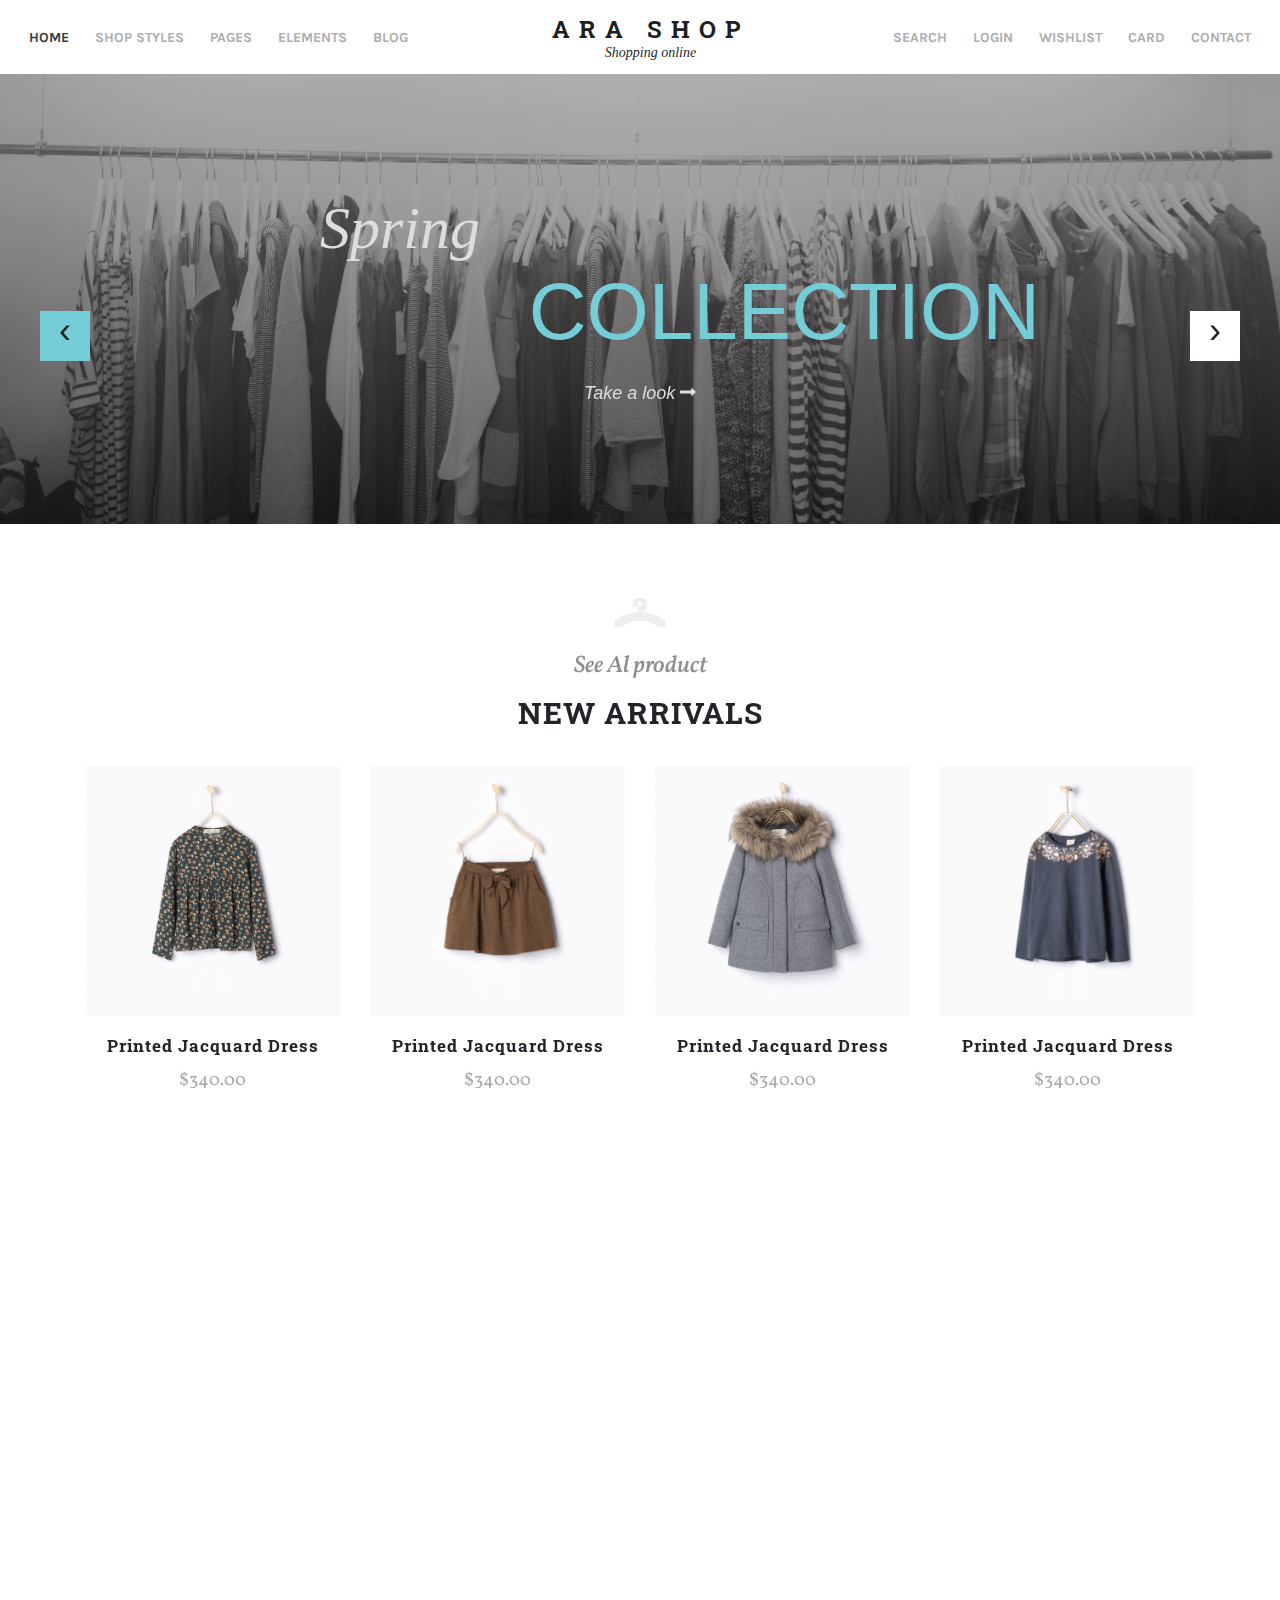
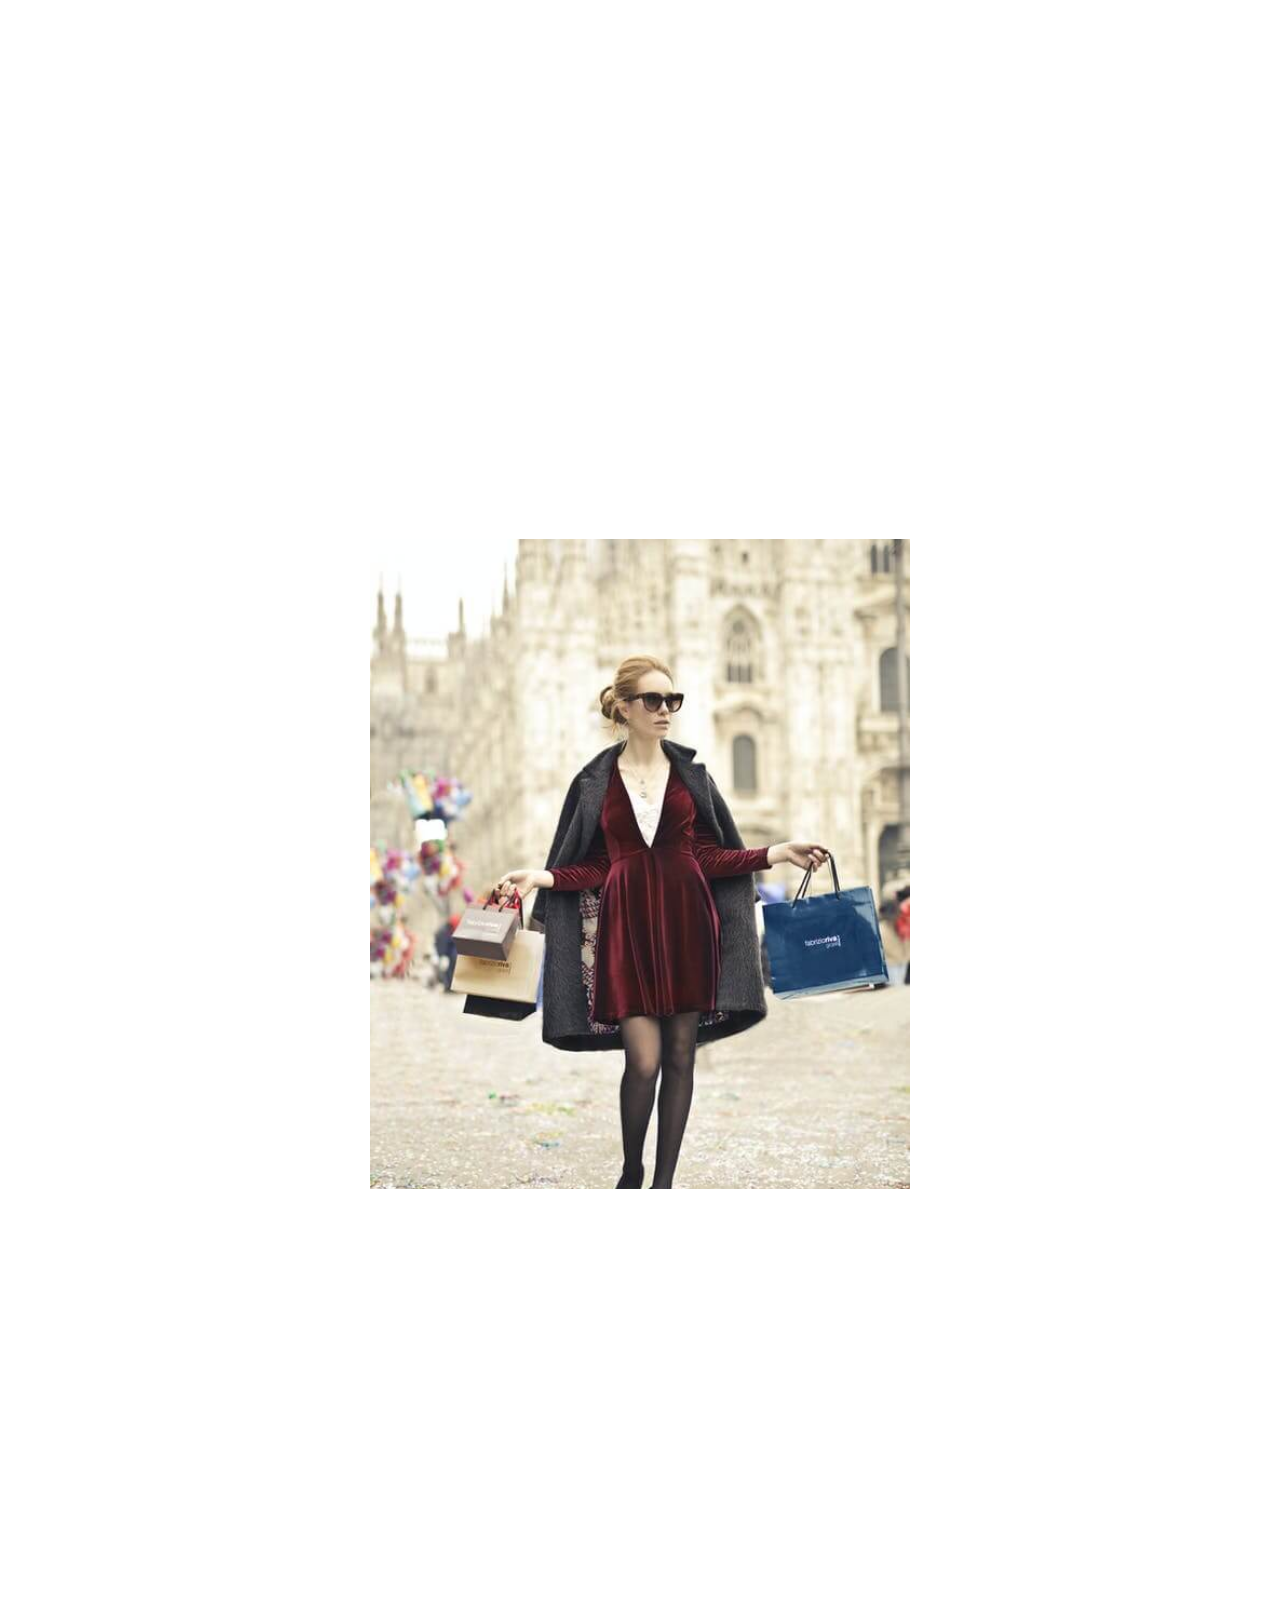
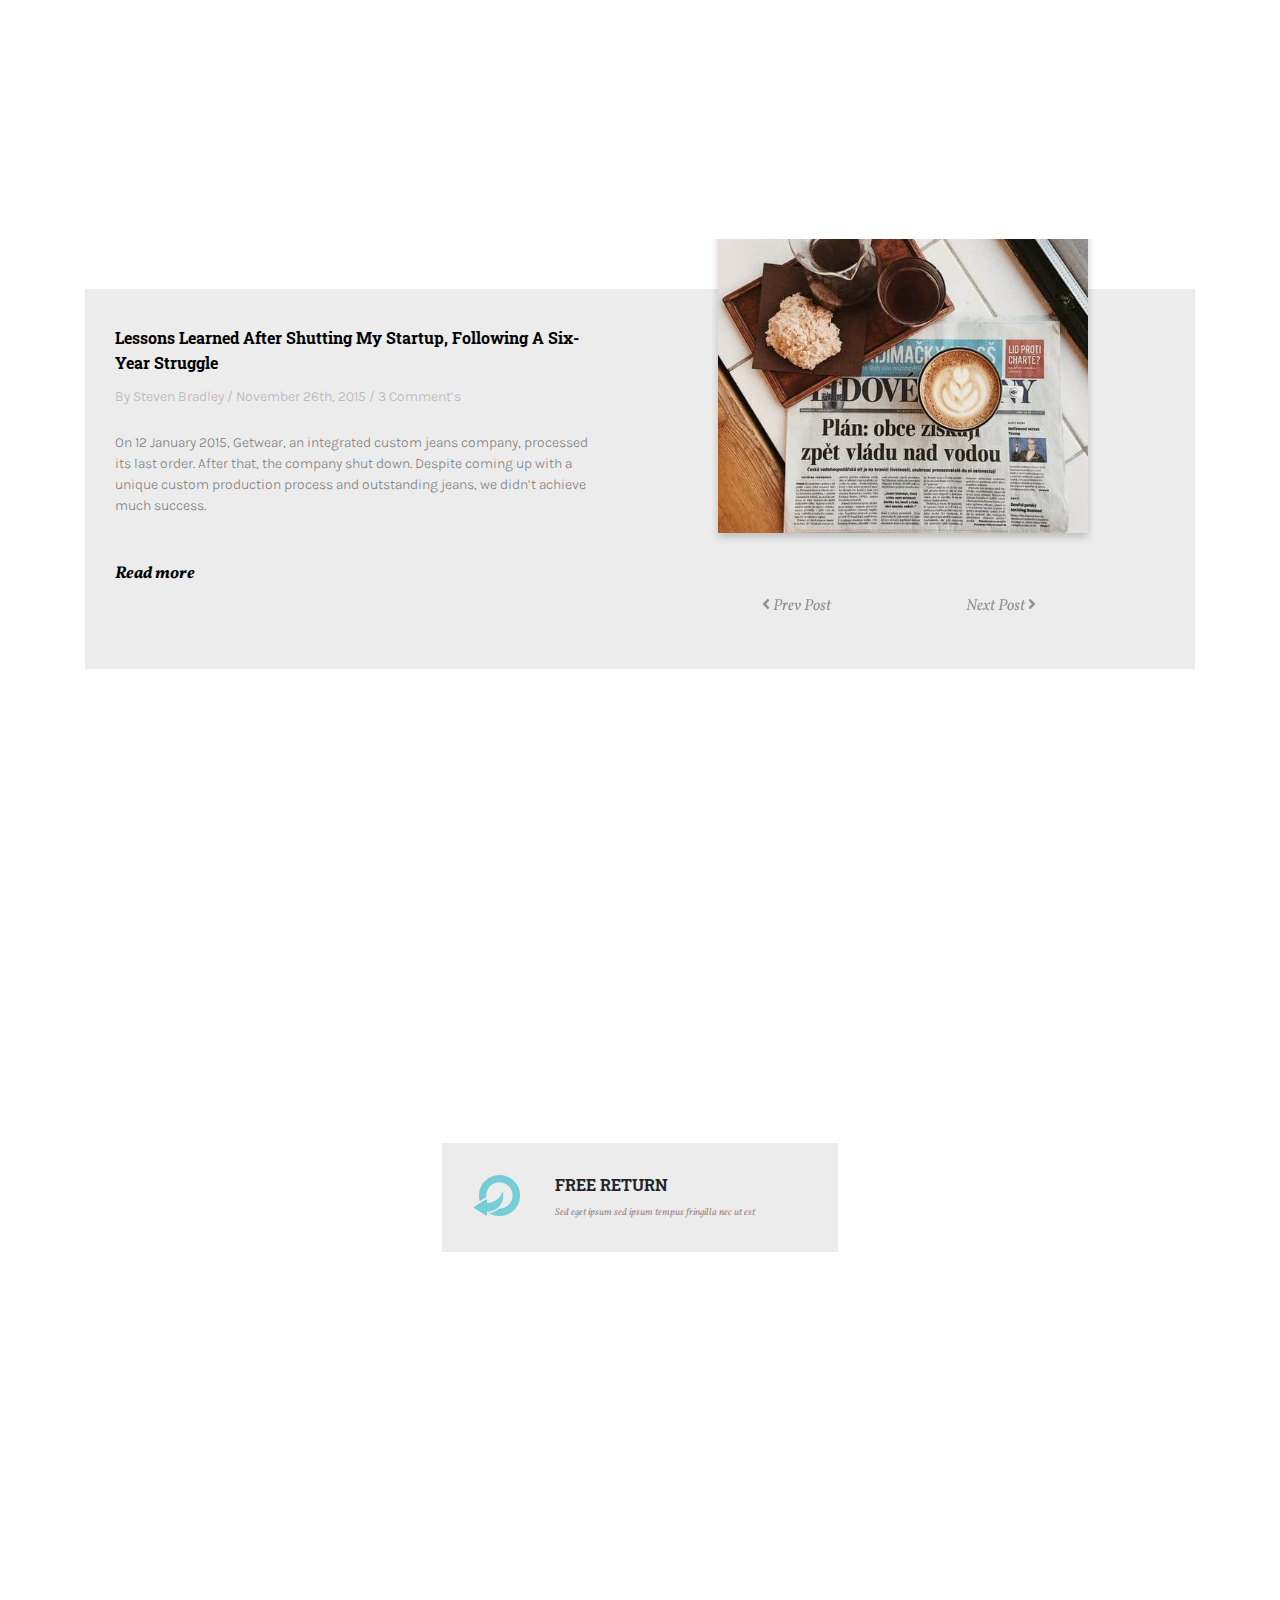
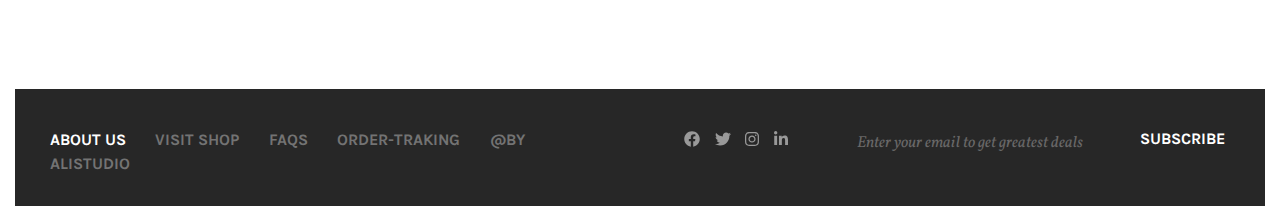
==== commit c169b011: "modify-all-page/add-sticky-navigation/add-aos" ====
--- a/index.html
+++ b/index.html
@@ -9,6 +9,7 @@
     <link rel="stylesheet" type="text/css" href="assets/bootstrap/css/bootstrap.min.css">
     <link rel="stylesheet" type="text/css" href="assets/fontawesome/css/all.css">
     <link rel="stylesheet" type="text/css" href="assets/owl-carosel/css/owl.carousel.min.css">
+    <link rel="stylesheet" href="https://unpkg.com/aos@next/dist/aos.css" />
     <link rel="stylesheet" type="text/css" href="assets/css/style.css">
 </head>
 <body>
@@ -18,10 +19,10 @@
 	<!-- Start Header Part -->
 	<header class="header-section clear">
 	 	
- 	    <nav class="navbar navbar-expand-md navbar-light  main-nav">
+ 	    <nav class="navbar navbar-expand-md navbar-light main-nav">
 
 		<!--  Show this only on mobile to medium screens  -->
-		    <a class="navbar-brand  d-lg-none logo" href="#">
+		    <a class="navbar-brand  d-lg-none logo" href="index.html">
 		    	<span class="logo-text">ARA SHOP</span>
 				<span class="slogan">Shopping online</span>
 		    </a>
@@ -70,16 +71,16 @@
 			        <a class="nav-link" href="#">Search</a>
 			      </li>
 			      <li class="nav-item  nav-list">
-			        <a class="nav-link" href="#">Account</a>
+			        <a class="nav-link" href="login.html">Login</a>
 			      </li>
 			      <li class="nav-item  nav-list">
-			        <a class="nav-link" href="login.html">Login</a>
-			      </li>
-			      <li class="nav-item  nav-list">
-			        <a class="nav-link" href="#">Wishlist</a>
+			        <a class="nav-link" href="wishlist.html">Wishlist</a>
 			      </li>
 			      <li class="nav-item  nav-list">
 			        <a class="nav-link" href="#">Card</a>
+			      </li>
+			      <li class="nav-item  nav-list">
+			        <a class="nav-link" href="contact-us.html">Contact</a>
 			      </li>
 			    </ul>
 		  	</div>
@@ -92,23 +93,23 @@
     	<div class="home-banner-inner owl-carousel">
     		<div class="banner-item banner-item-1">
 	    		<div class="home-banner-content">
-	    			<h1 class="home-banner-title">Spring</h1>
-	    			<h4 class="home-banner-subtitle">Collection</h4>
-	    			<a href="" class="home-banner-btn">Take a look <i class="fas fa-long-arrow-alt-right"></i></a> 
+	    			<h1 class="home-banner-title" data-aos="fade-right" data-aos-duration="1000">Spring</h1>
+	    			<h4 class="home-banner-subtitle" data-aos="fade-up" data-aos-duration="1500">Collection</h4>
+	    			<a href="" class="home-banner-btn" data-aos="fade-up" data-aos-duration="2000">Take a look <i class="fas fa-long-arrow-alt-right"></i></a> 
 	    		</div>
     		</div>
     		<div class="banner-item banner-item-2 clear">
 	    		<div class="home-banner-content">
-	    			<h1 class="home-banner-title">Summer</h1>
-	    			<h4 class="home-banner-subtitle">Collection</h4>
-	    			<a href="" class="home-banner-btn">Take a look <i class="fas fa-long-arrow-alt-right"></i></a> 
+	    			<h1 class="home-banner-title" data-aos="fade-right" data-aos-duration="1000">Summer</h1>
+	    			<h4 class="home-banner-subtitle" data-aos="fade-up" data-aos-duration="1500">Collection</h4>
+	    			<a href="" class="home-banner-btn" data-aos="fade-up" data-aos-duration="2000">Take a look <i class="fas fa-long-arrow-alt-right"></i></a> 
 	    		</div>
     		</div>
     		<div class="banner-item banner-item-3 clear">
 	    		<div class="home-banner-content">
-	    			<h1 class="home-banner-title">Winter</h1>
-	    			<h4 class="home-banner-subtitle">Collection</h4>
-	    			<a href="" class="home-banner-btn">Take a look <i class="fas fa-long-arrow-alt-right"></i></a> 
+	    			<h1 class="home-banner-title" data-aos="fade-right" data-aos-duration="1000">Winter</h1>
+	    			<h4 class="home-banner-subtitle" data-aos="fade-up" data-aos-duration="1500">Collection</h4>
+	    			<a href="" class="home-banner-btn" data-aos="fade-up" data-aos-duration="2000">Take a look <i class="fas fa-long-arrow-alt-right"></i></a> 
 	    		</div>
     		</div>
     	</div>
@@ -120,7 +121,7 @@
     	<div class="arrivels-site">
     		<div class="container">
 	    		<div class="row text-center">
-		    		<div class="col-md-12 col-sm-12">
+		    		<div class="col-md-12 col-sm-12" data-aos="zoom-in" data-aos-duration="500">
 						<img src="assets/img/Decoration1.png" class="caption-img">
 						<h1 class="caption-title">See Al product</h1>
 						<h4 class="caption-sub-title">New Arrivals</h4>
@@ -134,9 +135,11 @@
 	    				
 	    				<!-- Start Single Product -->
 	    		    	<div class="col-md-3">
-	    					<div class="product-item">
+	    					<div class="product-item" data-aos="zoom-in" data-aos-duration="500">
 								<div class="product-img-box">
-									<img src="assets/img/img-2.jpg" alt="" class="img-fluid">
+								    <a href="#">
+										<img src="assets/img/1.jpg" alt="" class="img-fluid">
+									</a>
 									<div class="product-hover-info">
 										<ul>
 											<li>
@@ -160,9 +163,11 @@
 	                    
 	                    <!-- Start Single Product -->
 	    				<div class="col-md-3">
-	    					<div class="product-item">
+	    					<div class="product-item" data-aos="zoom-in" data-aos-duration="500">
 								<div class="product-img-box">
-									<img src="assets/img/img-3.jpg" alt="" class="img-fluid">
+									<a href="#">
+										<img src="assets/img/2.jpg" alt="" class="img-fluid">
+									</a>									
 									<div class="product-hover-info">
 										<ul>
 											<li>
@@ -187,9 +192,11 @@
 	                     
 	                    <!-- Start Single Product -->
 	    				<div class="col-md-3">
-	    					<div class="product-item">
+	    					<div class="product-item" d data-aos="zoom-in" data-aos-duration="500"ata-aos="fade-up" data-aos-duration="500">
 								<div class="product-img-box">
-									<img src="assets/img/img-17.jpg" alt="" class="img-fluid">
+									<a href="#">
+										<img src="assets/img/3.jpg" alt="" class="img-fluid">
+									</a>
 									<div class="product-hover-info">
 										<ul>
 											<li>
@@ -213,10 +220,11 @@
 	                    
 	                    <!-- Start Single Product -->
 	    				<div class="col-md-3">
-	    					<div class="product-item">
+	    					<div class="product-item" data-aos="zoom-in" data-aos-duration="500">
 								<div class="product-img-box">
-									<img src="assets/img/img-4.jpg" alt="" class="img-fluid">
-									<div class="product-hover-info">
+									<a href="#">
+										<img src="assets/img/4.jpg" alt="" class="img-fluid">
+									</a>									<div class="product-hover-info">
 										<ul>
 											<li>
 												<a href=""><i class="fa fa-shopping-cart"></i><span>Add To Cart</span> </a>
@@ -240,9 +248,11 @@
 
 	    				<!-- Start Single Product -->
 	    				<div class="col-md-3">
-	    					<div class="product-item">
+	    					<div class="product-item" data-aos="zoom-in" data-aos-duration="500">
 								<div class="product-img-box">
-									<img src="assets/img/img-18.jpg" alt="" class="img-fluid">
+									<a href="#">
+										<img src="assets/img/img-3.jpg" alt="" class="img-fluid">
+									</a>
 									<div class="product-hover-info">
 										<ul>
 											<li>
@@ -267,9 +277,11 @@
 
 	    				<!-- Start Single Product -->
 	    				<div class="col-md-3">
-	    					<div class="product-item">
+	    					<div class="product-item" data-aos="zoom-in" data-aos-duration="500">
 								<div class="product-img-box">
-									<img src="assets/img/img-19.jpg" alt="" class="img-fluid">
+									<a href="#">
+										<img src="assets/img/6.jpg" alt="" class="img-fluid">
+									</a>
 									<div class="product-hover-info">
 										<ul>
 											<li>
@@ -292,9 +304,11 @@
 	    				</div>		
 						<!-- Start Single Product -->
 	    				<div class="col-md-3">
-	    					<div class="product-item">
+	    					<div class="product-item" data-aos="zoom-in" data-aos-duration="500">
 								<div class="product-img-box">
-									<img src="assets/img/img-20.jpg" alt="" class="img-fluid">
+									<a href="#">
+										<img src="assets/img/img-2.jpg" alt="" class="img-fluid">
+									</a>
 									<div class="product-hover-info">
 										<ul>
 											<li>
@@ -318,9 +332,11 @@
 	    				</div>	
 						<!-- Start Single Product -->
 	    				<div class="col-md-3">
-	    					<div class="product-item">
+	    					<div class="product-item" data-aos="zoom-in" data-aos-duration="500">
 								<div class="product-img-box">
-									<img src="assets/img/img-22.jpg" alt="" class="img-fluid">
+									<a href="#">
+										<img src="assets/img/8.jpg" alt="" class="img-fluid">
+									</a>
 									<div class="product-hover-info">
 										<ul>
 											<li>
@@ -351,11 +367,11 @@
     <!-- End New Arrivels Part -->
 
 	<!-- Start Sale Banner Part -->
-     <section class="sale-banner-section">
+    <section class="sale-banner-section">
         <div class="container">
         	<div class="row">
 	     		<div class="col-md-6">
-	                <div class="sale-banner">
+	                <div class="sale-banner" data-aos="fade-right" data-aos-duration="500">
 	                	<img src="assets/img/img-23.jpg" alt="" class="sale-banner-img">
                 		<div class="sale-banner-content">
                 			<p class="sale-box-dt">
@@ -367,7 +383,7 @@
 	                </div>
 	     		</div>
 	     		<div class="col-md-6">
-	     			<div class="sale-banner">
+	     			<div class="sale-banner" data-aos="fade-left" data-aos-duration="1000">
 	     				<img src="assets/img/img-24.jpg" alt="" class="sale-banner-img">
                 		<div class="sale-banner-content">
                 			<p class="sale-box-dt">
@@ -389,7 +405,7 @@
      		<div class="container">
 
      			<!-- Your Style Today Caption -->
-     			<div class="row text-center">
+     			<div class="row text-center" data-aos="zoom-in" data-aos-duration="500">
 		    		<div class="col-md-12 col-sm-12">
 						<img src="assets/img/Decoration1.png" class="caption-img">
 						<h1 class="caption-title">See Al product</h1>
@@ -402,7 +418,7 @@
 	    	    	<div class="row">
 	    	    		<div class="col-md-6 m-0 m-auto">
 	    	    			<div class="main-content-img">
-	    	    				<div class="sub-img">
+	    	    				<div class="sub-img" data-aos="flip-left" data-aos-duration="1000">
 	    	    					<div class="sub-img-content">
 	    	    						<div class="sub-img-hover-info">
 	    	    							<a href="#" class="sub-img-title">Printed Jacquard Dress</a>
@@ -418,7 +434,7 @@
 	    	    						</div>
 	    	    					</div>
 	    	    				</div>
-	    	    				<div class="sub-img">
+	    	    				<div class="sub-img" data-aos="flip-right" data-aos-duration="1000">
 	    	    					<div class="sub-img-content">
 	    	    						<div class="sub-img-hover-info">
 	    	    							<a href="#" class="sub-img-title">Printed Jacquard Dress</a>
@@ -434,7 +450,7 @@
 	    	    						</div>
 	    	    					</div>
 	    	    				</div>
-	    	    				<div class="sub-img">
+	    	    				<div class="sub-img" data-aos="flip-left" data-aos-duration="1000">
 	    	    					<div class="sub-img-content">
 	    	    						<div class="sub-img-hover-info">
 	    	    							<a href="#" class="sub-img-title">Printed Jacquard Dress</a>
@@ -450,7 +466,7 @@
 	    	    						</div>
 	    	    					</div>
 	    	    				</div>
-	    	    				<div class="sub-img">
+	    	    				<div class="sub-img" data-aos="flip-right" data-aos-duration="1000">
 	    	    					<div class="sub-img-content">
 	    	    						<div class="sub-img-hover-info">
 	    	    							<a href="#" class="sub-img-title">Printed Jacquard Dress</a>
@@ -477,16 +493,16 @@
     <!-- End Your Style Today Part -->
 
     <!-- Start Shop By Banner Part -->
-     <div class="shop-by-banner-section">
+    <section class="shop-by-banner-section">
      	<div class="shop-by-banner-content">
      		<div class="row no-gutter">
  				<div class="col-md-4">
- 					<div class="shop-by-banner-item text-center">
+ 					<div class="shop-by-banner-item text-center" data-aos="fade-right" data-aos-duration="1000">
  						<img src="assets/img/img-30.jpg" alt="">
  					</div>
  				</div>
  				<div class="col-md-4">
- 					<div class="shop-by-banner-item sale-by-banner-item-2">
+ 					<div class="shop-by-banner-item sale-by-banner-item-2" data-aos="fade-up" data-aos-duration="2000">
  						<div class="banner-item-2-inner">
  							<h6>02</h6>
  							<h2>Shop<span>by</span>Man</h2>
@@ -496,17 +512,17 @@
  					</div>
  				</div>
  				<div class="col-md-4">
- 					<div class="shop-by-banner-item text-center">
+ 					<div class="shop-by-banner-item text-center" data-aos="fade-left" data-aos-duration="1000">
  						<img src="assets/img/img-25.jpg" alt="">
  					</div>
  				</div>
  			</div>
  		</div>
-     </div>
+    </section>
     <!-- End Shop By Banner Part -->
 
     <!-- Start Our Blog Part -->
-     <section class="home-blog-section">
+    <section class="home-blog-section">
      	<div class="home-blog-content">
      		<div class="container">
      			<div class="home-blog-slides owl-carousel">
@@ -556,31 +572,31 @@
      			</div>
      		</div>
      	</div>
-     </section>
+    </section>
     <!-- End Our Blog Part -->
 
     <!-- Start Our Story Part -->
-     <section class="our-story-section">
-     	 <div class="home-story-content">
-     	 	<div class="container">
-     	 		<div class="home-story-content-img">
-     	 			<div class="hone-story-content-text">Ara</div>
-     	 			<div class="home-content-story-info">
-     	 				<h1>We bring beautiful things to life</h1>
-     	 				<p>Ara is a fashion brand offering  a wide range of shoes, bags, accessories, beauty and ready-to-wear to create their personal style, or story.</p>
-     	 			</div>
-     	 		</div>
-     	 	</div>
-     	 </div>
-     </section>
+	<section class="our-story-section">
+	 	 <div class="home-story-content">
+	 	 	<div class="container">
+	 	 		<div class="home-story-content-img" data-aos="fade-left" data-aos-duration="1000">
+	 	 			<div class="hone-story-content-text" data-aos="fade-right" data-aos-duration="2000">Ara</div>
+	 	 			<div class="home-content-story-info" data-aos="fade-up" data-aos-duration="3000">
+	 	 				<h1>We bring beautiful things to life</h1>
+	 	 				<p>Ara is a fashion brand offering  a wide range of shoes, bags, accessories, beauty and ready-to-wear to create their personal style, or story.</p>
+	 	 			</div>
+	 	 		</div>
+	 	 	</div>
+	 	 </div>
+	</section>
     <!-- End Our Story Part -->
 
     <!-- Start Footer Part -->
-     <footer id="footer">
+    <footer id="footer">
      	
  		<div class="free-service-content">
  			<div class="row">
-				<div class="col-md-4">
+				<div class="col-md-4" data-aos="fade-left" data-aos-duration="1000">
 					<div class="serivices clearfix">
 						<img src="assets/img/door.jpg.png" alt="" class="float-left">
 					    <div class="service-text">
@@ -598,7 +614,7 @@
                     </div>
 					</div>
 				</div>
-				<div class="col-md-4">
+				<div class="col-md-4" data-aos="fade-right" data-aos-duration="1000">
 					<div class="serivices clearfix">
 						<img src="assets/img/map4.png" alt="" class="float-left" style="height: 45px">
 	                    <div class="service-text">
@@ -652,8 +668,8 @@
      	    </div>
      	</div>
      	
-     </footer>
-     <!-- End Footer Part -->
+    </footer>
+    <!-- End Footer Part -->
 
 </div>
 
@@ -661,18 +677,21 @@
 <script src="assets/bootstrap/js/bootstrap.min.js"></script>
 <script src="assets/fontawesome/js/all.js"></script>
 <script src="assets/owl-carosel/js/owl.carousel.min.js"></script>
+<script src="https://unpkg.com/aos@next/dist/aos.js"></script>
 <script src="assets/js/main.js"></script>
 
 <script type="text/javascript">
+    
+    AOS.init();
 
 	$('.home-banner-inner').owlCarousel({
-	    items:1,
-	    loop:false,
-	    margin:10,
+	    items: 1,
+	    loop: true,
 	    nav:true,
-	    autoplay:true,
-	    autoplayTimeout:2000,
-	    autoplayHoverPause:true
+	    autoplay: true,
+	    smartSpeed: 1500,
+	    autoplayTimeout: 5000,
+	    autoplayHoverPause: true,
 	});
 	$('.play').on('click',function(){
 	    owl.trigger('play.owl.autoplay',[4000])
@@ -684,13 +703,25 @@
 
 
 	$('.home-blog-slides').owlCarousel({
-	    items:1,
-	    loop:true,
-	    margin:10,
+	    items: 1,
+	    center: true,
+	    loop: true,
 	    nav:true,
-	    autoplay:true,
-	    autoplayTimeout:2000,
-	    autoplayHoverPause:true,
+	    autoplay: false,
+	    smartSpeed: 1500,
+	    autoplayTimeout: 5000,
+	    autoplayHoverPause: true,
+	    responsive: {
+	        0: {
+	            items: 1
+	        },
+	        600: {
+	            items: 1
+	        },
+	        1000: {
+	            items: 1
+	        }
+	    },
 	    navText : ['<span><i class="fa fa-angle-left"></i> Prev Post</span>','<span>Next Post <i class="fa fa-angle-right"></i></span>']
 	});
 	$('.play').on('click',function(){
@@ -699,6 +730,7 @@
 	$('.stop').on('click',function(){
 	    owl.trigger('stop.owl.autoplay')
 	})
+    
 
 </script>
 
--- a/assets/css/style.css
+++ b/assets/css/style.css
@@ -29,6 +29,7 @@
 .main-nav .logo{
     line-height: normal;
     margin: 0;
+    transition: all .5s;
 }
 .main-nav .logo-text{
 	font-family: Roboto Slab;
@@ -54,6 +55,20 @@
 	font-weight:bold;
 	color: #adadad;
 	font-size: 14px;
+    transition: all .5s;
+}
+
+.sticky {
+    position: fixed;
+    width: 100%;
+    top: -70px;
+    left: 0;
+    right: 0;
+    z-index: 999;
+    transform: translateY(70px);
+    transition: transform 500ms ease-in-out;
+    background: #fff;
+    box-shadow: 0 5px 5px rgba(0,0,0,0.06);
 }
 
 /*Home Banner Css*/
@@ -72,19 +87,19 @@
     transition: all .5s;
 }
 .banner-item-1{
-	background: url(../img/hero-bg-1.jpg);
+	background: linear-gradient(rgb(136 135 135 / 65%), rgb(41 36 38 / 54%)),url(../img/hero-bg-1.jpg);
     background-repeat: no-repeat;
     background-size: cover;
     background-position: center bottom;
 }
 .banner-item-2{
-	background: url(../img/hero-bg-2.jpg);
+	background: linear-gradient(rgb(136 135 135 / 65%), rgb(41 36 38 / 54%)),url(../img/hero-bg-2.jpg);
     background-repeat: no-repeat;
     background-size: cover;
     background-position: center;
 }
 .banner-item-3{
-	background: url(../img/hero-bg-3.jpeg);
+	background: linear-gradient(rgb(136 135 135 / 65%), rgb(41 36 38 / 54%)),url(../img/hero-bg-3.jpeg);
     background-repeat: no-repeat;
     background-size: cover;
     background-position: center center;
@@ -93,6 +108,7 @@
 	width: 100%;
     max-width: 800px;
     margin: 0 auto;
+    color: #ddd;
 }
 .home-banner-title{
 	font-size: 60px;
@@ -114,7 +130,7 @@
 .home-banner-btn{
 	text-align: center;
     font-size: 18px;
-    color: #000000;
+    color: #ddd;
     display: block;
     margin-top: 20px;
     font-style: italic;
@@ -1258,11 +1274,13 @@
     content: "*";
     color: red;
     font-size: 20px;
-    font-weight: bold;
     top: -2px;
-    right: -10px;
-}
-input[type="text"],input[type="password"]{
+    left: 65px;
+}
+input[type="text"],
+input[type="email"],
+input[type="password"],
+textarea {
     width: 100%;
     padding: 12px;
     border: 1px solid #ece6e6;
